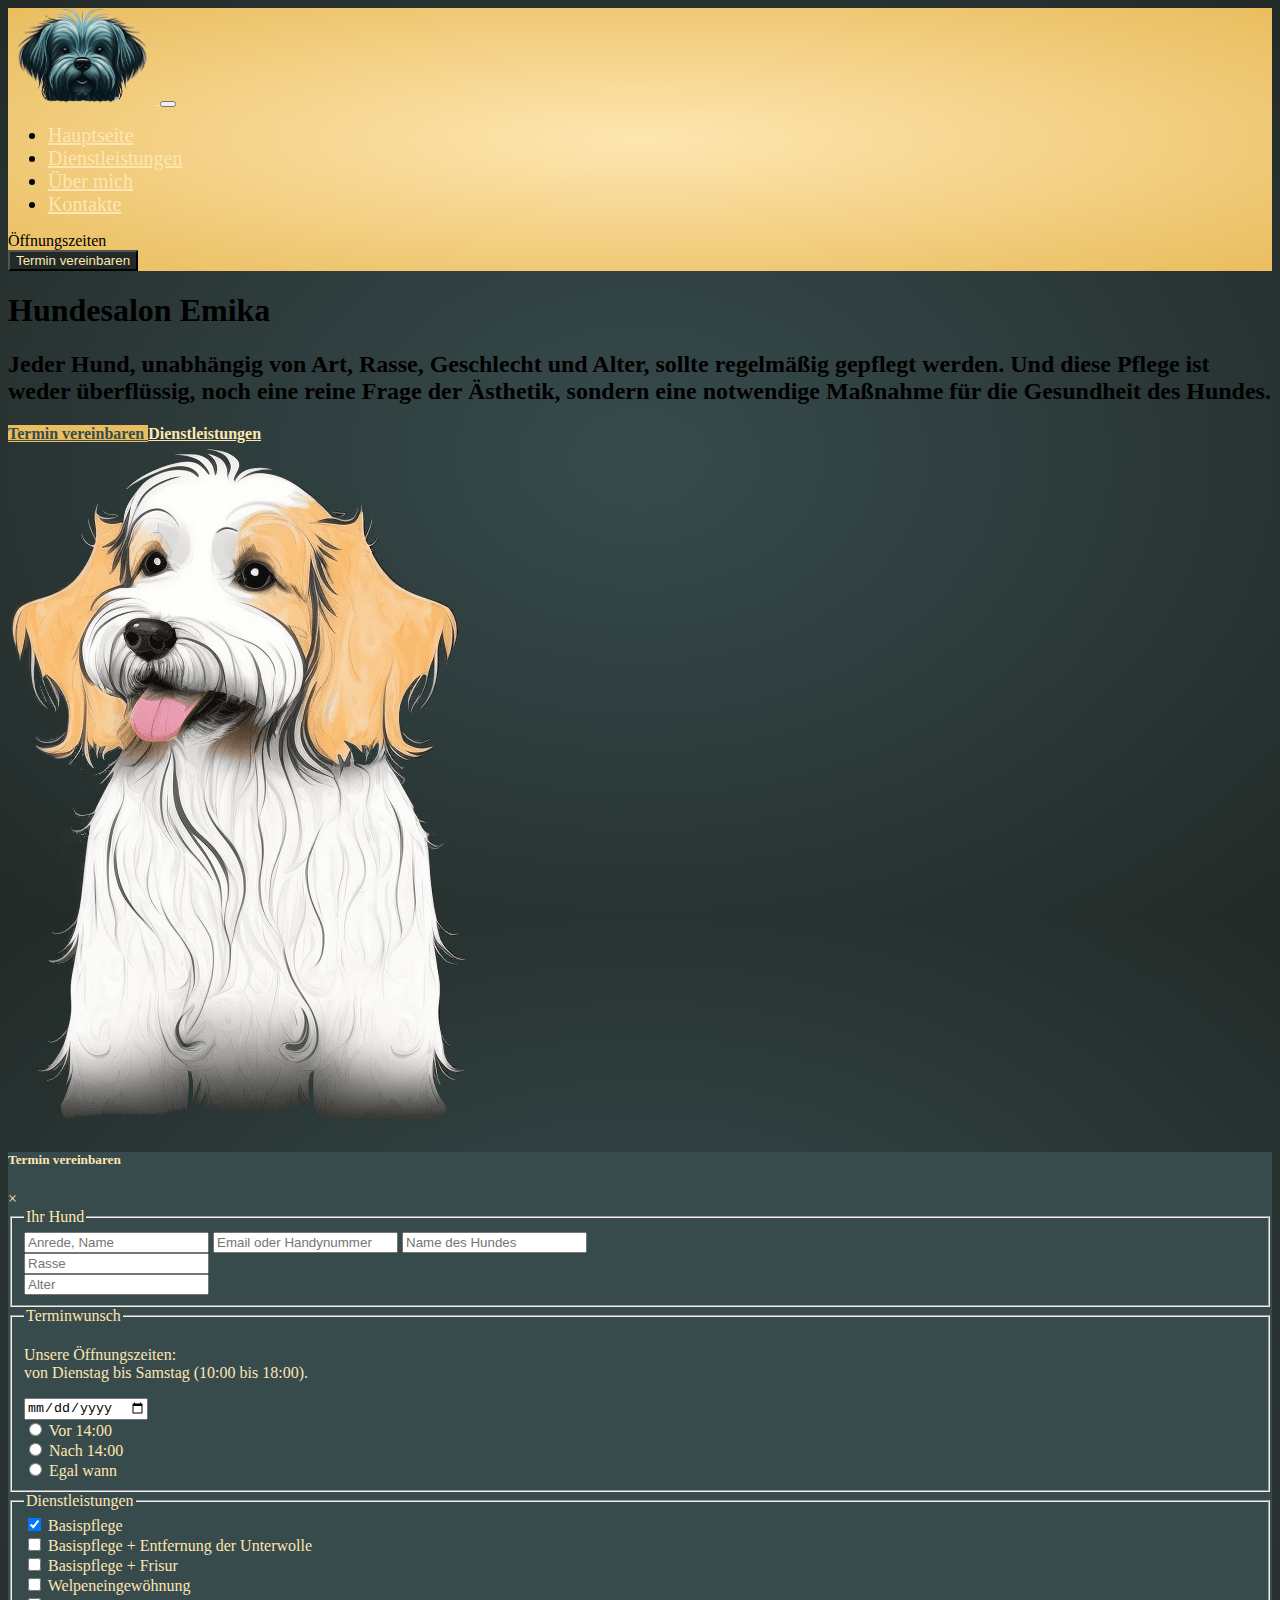
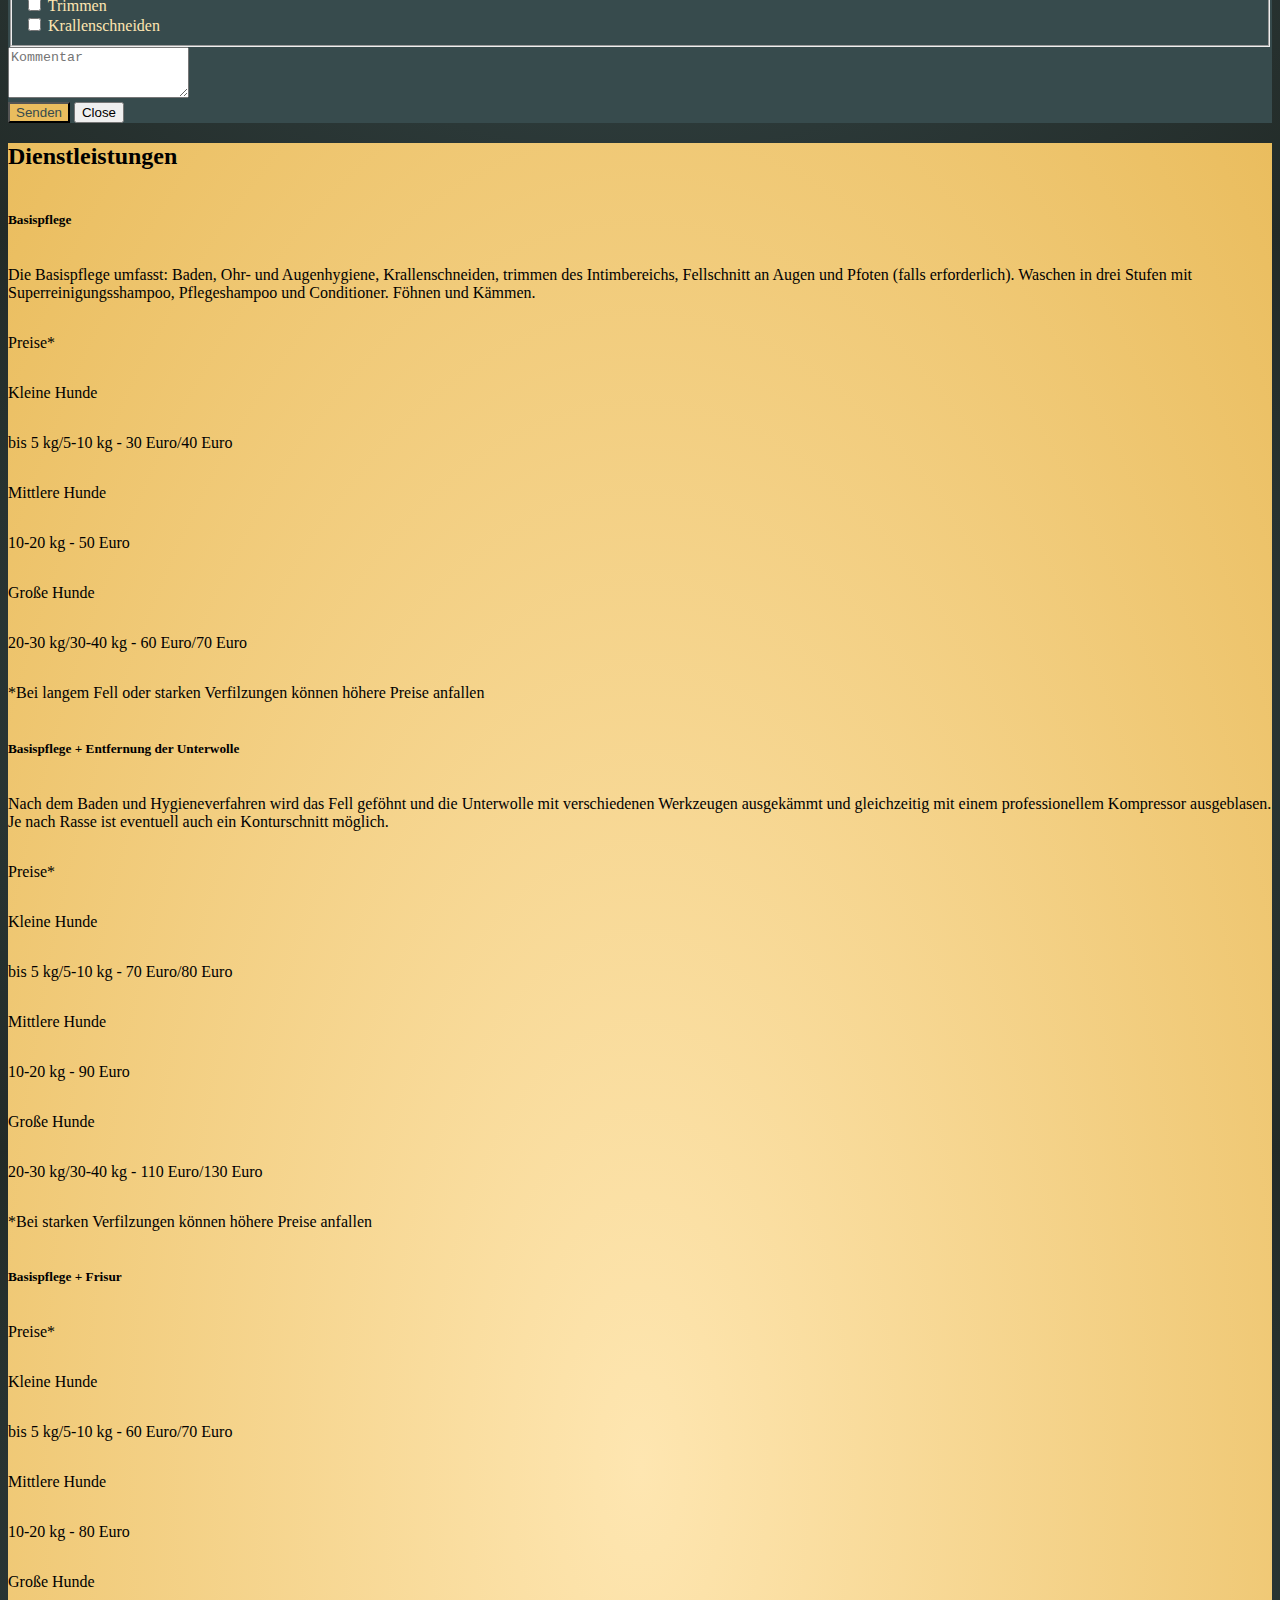
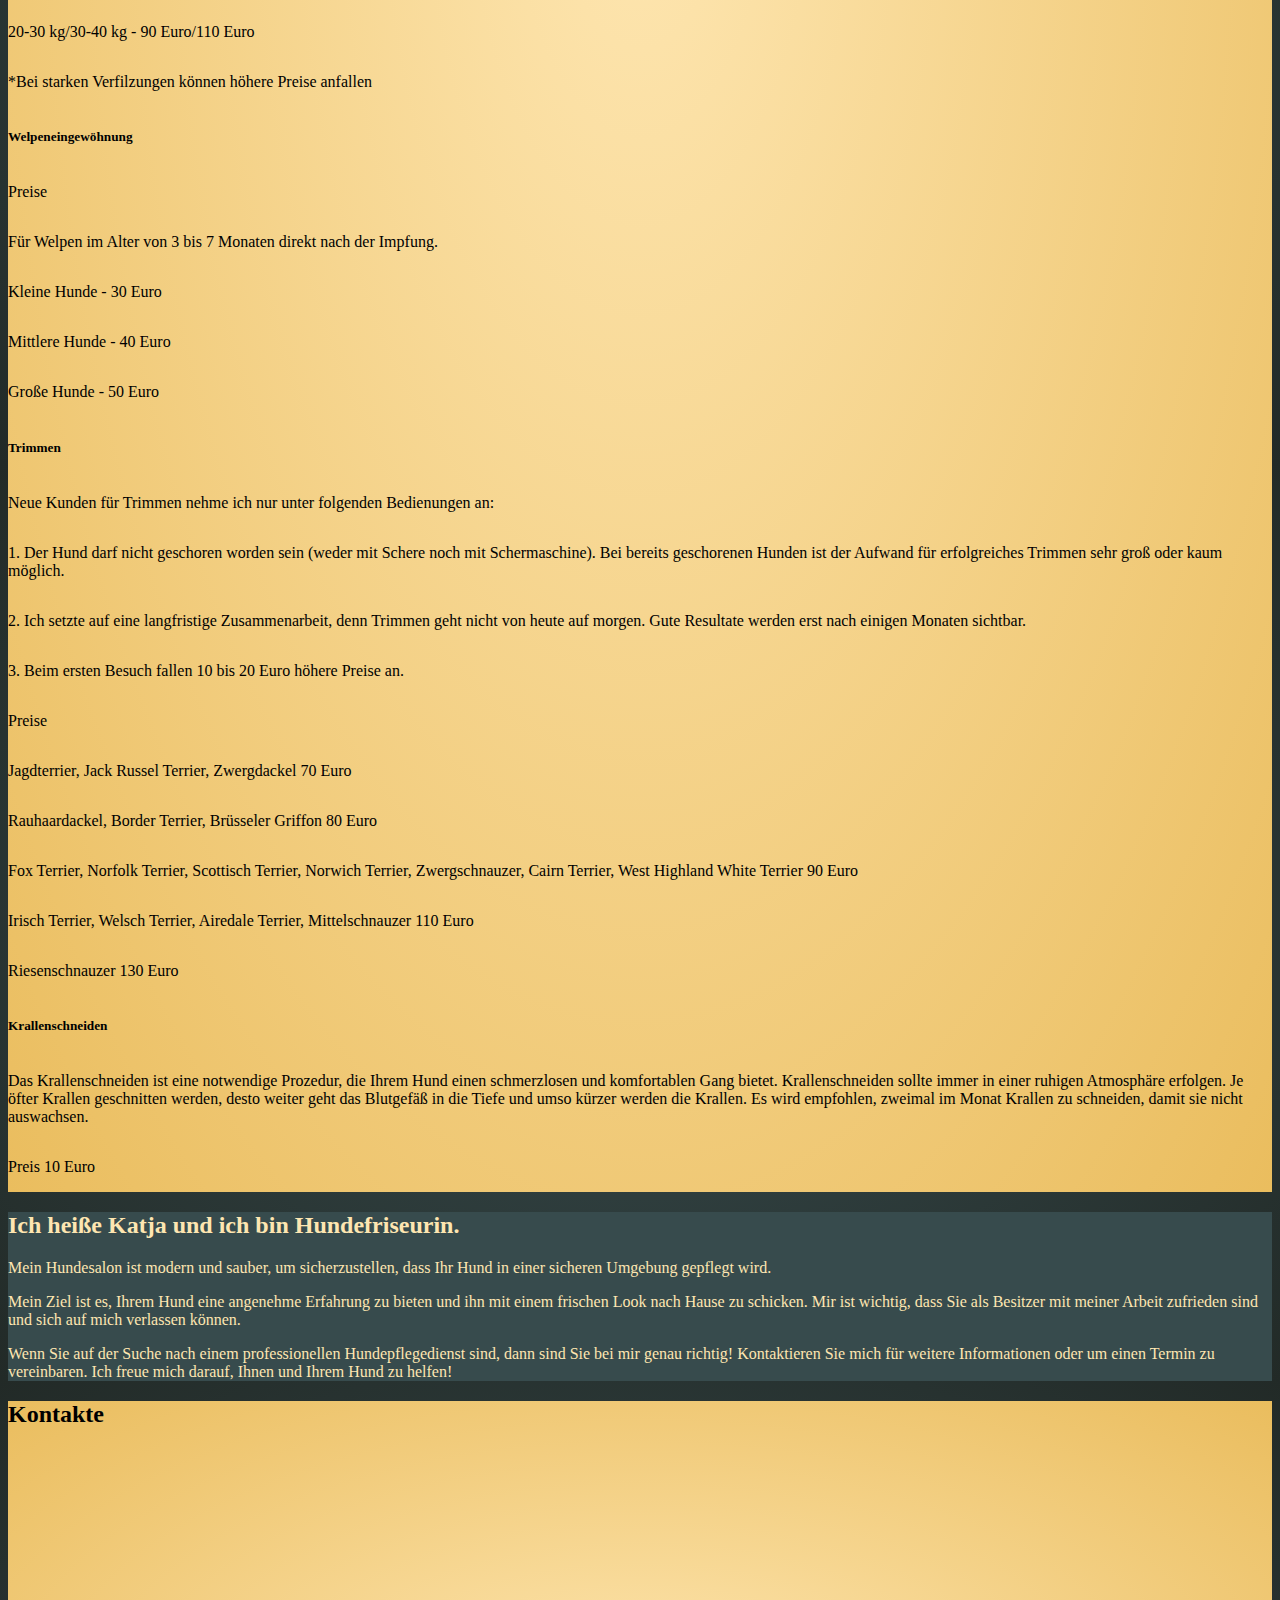
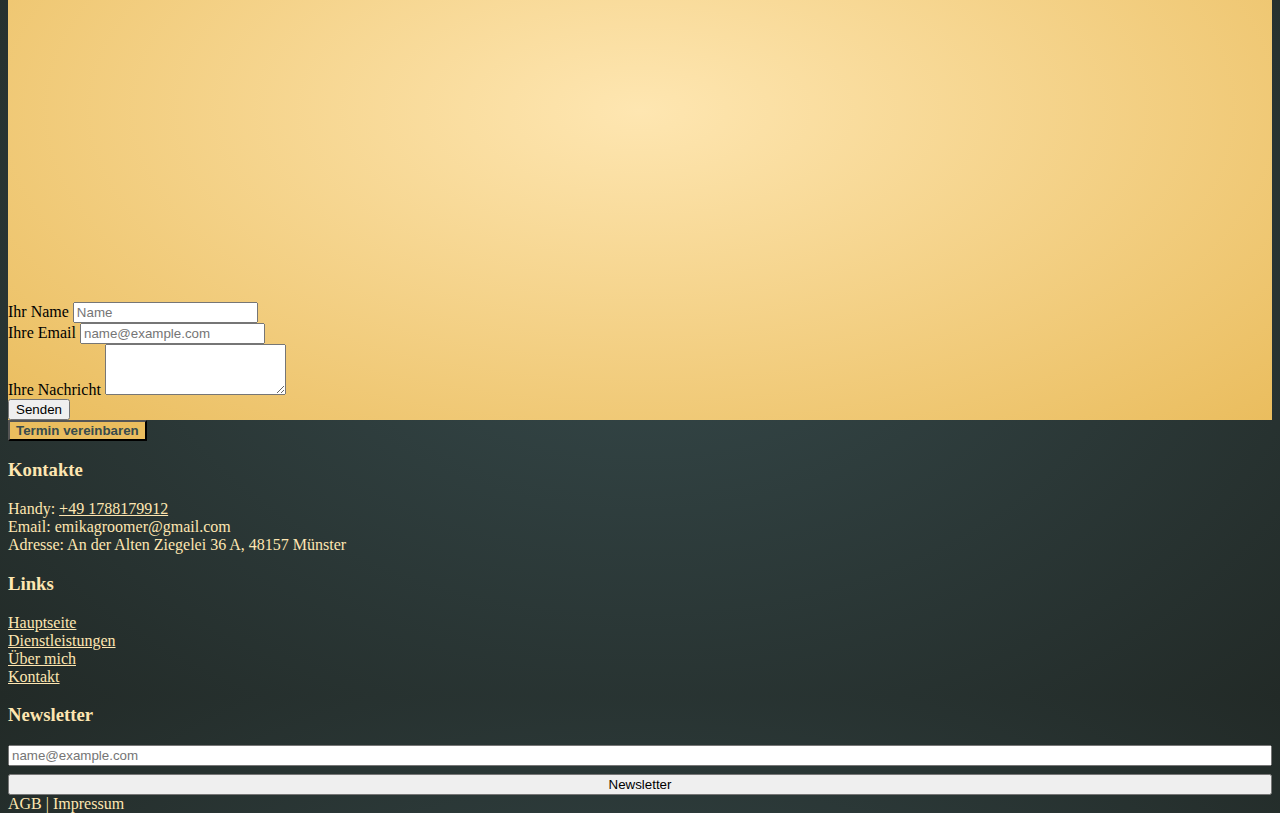
==== index.html @ 5dd4bbda "Update index.html" ====
<!DOCTYPE html>
<html lang="en">

<head>
  <meta charset="utf-8" />
  <meta name="viewport" content="width=device-width, initial-scale=1" />
  <title>Hundesalon in Münster</title>
  <link rel="icon" type="image/x-icon" href="/img/logo 21.png" />
  <link href="https://cdn.jsdelivr.net/npm/bootstrap@5.3.0-alpha1/dist/css/bootstrap.min.css" rel="stylesheet"
    integrity="sha384-GLhlTQ8iRABdZLl6O3oVMWSktQOp6b7In1Zl3/Jr59b6EGGoI1aFkw7cmDA6j6gD" crossorigin="anonymous" />
  <link rel="stylesheet" href="./css/custom.css?v=1.112" />
</head>

<body class="bg-hero">
  <nav class="navbar navbar-expand-lg bg-custom2">
    <div class="container">
      <a class="navbar-brand" href="#">
        <span><img src="./img/logo 21.png" alt="" height="96px" /></span>
      </a>
      <button class="navbar-toggler" type="button" data-bs-toggle="collapse" data-bs-target="#navbarSupportedContent"
        aria-controls="navbarSupportedContent" aria-expanded="false" aria-label="Toggle navigation">
        <span class="navbar-toggler-icon"></span>
      </button>
      <div class="collapse navbar-collapse" id="navbarSupportedContent">
        <ul class="navbar-nav me-auto mb-2 mb-lg-0">
          <li class="nav-item">
            <a class="nav-link" aria-current="page" href="#">Hauptseite</a>
          </li>
          <li class="nav-item">
            <a class="nav-link" href="#services">Dienstleistungen</a>
          </li>
          <li class="nav-item">
            <a class="nav-link" href="#about">Über mich</a>
          </li>
          <li class="nav-item">
            <a class="nav-link" href="#contacts">Kontakte</a>
          </li>
        </ul>

        <div class="nav-item mr-3 d-none">Öffnungszeiten</div>

        <button class="btn btn-lg btn-custom-nav" data-bs-toggle="modal" data-bs-target="#termin">
          Termin vereinbaren
        </button>
      </div>
    </div>
  </nav>
  <section class="container" id="hero">
    <div class="row my-5">
      <div class="col-12 col-lg-8 align-middle d-flex align-items-center">
        <div class="">
          <h1 class="display-4 text-white mb-3">
            <span>Hundesalon Emika</span>

          </h1>
          <h2 class="text-white mb-3">
            Jeder Hund, unabhängig von Art, Rasse, Geschlecht und Alter, sollte regelmäßig gepflegt werden.
            Und diese Pflege ist weder überflüssig, noch eine reine Frage der Ästhetik, sondern eine notwendige Maßnahme
            für die Gesundheit des Hundes.
          </h2>
          <!--CTA buttons-->
          <div class="cta-buttons">
            <!--<button class="btn btn-lg btn-custom1 font-weight-bold mt-3 mt-md-4 px-4" type="button"
              class="btn btn-primary" data-bs-toggle="modal" data-bs-target="#termin">
              <a href="https://wa.me/491788179912?text=Hallo!"></a>
            </button>-->
            <a href="https://wa.me/491788179912?text=Hallo!" class="btn btn-lg btn-custom1 font-weight-bold mt-3 mt-md-4 px-4">
              <strong>Termin vereinbaren</strong>
            </a>
            <a href="#services" class="btn btn-lg btn-secondary font-weight-bold mt-3 mt-md-4 px-4">
              <strong>Dienstleistungen</strong>
            </a>
          </div>
          <!--End CTA buttons-->
        </div>
      </div>
      <div class="col-12 col-lg-4">
        <img class="img-fluid" src="./img/herodog.png" alt="" />
      </div>
    </div>
  </section>

  <!-- Modal -->
  <div class="modal fade" id="termin" tabindex="-1" role="dialog" aria-labelledby="terminTitle" aria-hidden="true">
    <div class="modal-dialog" role="document">
      <div class="modal-content bg-custom1">
        <div class="modal-header">
          <h5 class="modal-title" id="terminTitle">Termin vereinbaren</h5>
          <a type="button" class="close" data-bs-dismiss="modal" aria-label="Close">
            <span aria-hidden="true">&times;</span>
          </a>
        </div>
        <div class="modal-body">
          <form action="https://formsubmit.co/13789676fc8fe456407a7cb73ca52bc7" method="POST" >
          <fieldset>

            <input type="text" class="form-control mb-2" name="Anrede, Name" placeholder="Anrede, Name" required>
            <input type="text" class="form-control mb-2" name="Email/Handy" placeholder="Email oder Handynummer"
              required>
            <legend>Ihr Hund</legend>
            <input type="text" class="form-control mb-2" name="Hundename" placeholder="Name des Hundes" required>
            <div class="row">
              <div class="col-8">
                <input type="text" class="form-control mb-2" name="Hunderasse" placeholder="Rasse" required>
              </div>
              <div class="col-4">
                <input type="text" class="form-control mb-2" name="Alter" placeholder="Alter" required>
              </div>
            </div>
          </fieldset>
          <fieldset>
            <legend>Terminwunsch</legend>
            <p>Unsere Öffnungszeiten: <br>von Dienstag bis Samstag (10:00 bis 18:00).</p>
            <input id="date" type="date" class="form-control datepicker mb-2" name="Gewünschtes Datum"
              placeholder="Tag wählen">

            <div class="form-group mb-2">
              <div class="form-check form-check-inline">
                <input class="form-check-input" type="radio" name="Gewünschte Zeit" id="inlineRadio1" value="Vor 14:00">
                <label class="form-check-label" for="inlineRadio1">Vor 14:00</label>
              </div>
              <div class="form-check form-check-inline">
                <input class="form-check-input" type="radio" name="Gewünschte Zeit" id="inlineRadio2"
                  value="Nach 14:00">
                <label class="form-check-label" for="inlineRadio2">Nach 14:00</label>
              </div>
              <div class="form-check form-check-inline">
                <input class="form-check-input" type="radio" name="Gewünschte Zeit" id="inlineRadio3" value="Egal wann">
                <label class="form-check-label" for="inlineRadio3">Egal wann</label>
              </div>
            </div>

          </fieldset>
          <fieldset>
            <legend>Dienstleistungen</legend>
            <div class="form-control mb-2">
              <div class="form-check">
                <input class="form-check-input" type="checkbox" name="Basispflege" value="Ja" checked> Basispflege
              </div>
              <div class="form-check">
                <input class="form-check-input" type="checkbox" name="Basispflege + Entfernung der Unterwolle"
                  value="Ja"> Basispflege + Entfernung der Unterwolle
              </div>
              <div class="form-check">
                <input class="form-check-input" type="checkbox" name="Basispflege + Frisur"
                  value="Ja"> Basispflege + Frisur
              </div>
              <div class="form-check">
                <input class="form-check-input" type="checkbox" name="Welpeneingewöhnung" value="Ja"> Welpeneingewöhnung
              </div>
              <div class="form-check">
                <input class="form-check-input" type="checkbox" name="Trimmen" value="Ja"> Trimmen
              </div>
              <div class="form-check">
                <input class="form-check-input" type="checkbox" name="Krallenschneiden" value="Ja"> Krallenschneiden
              </div>
              
            </div>
          </fieldset>

          <!--Tech Info-->
          <input type="hidden" name="_subject" value="Neuer Termin">
          <input type="hidden" name="_captcha" value="false">
          <input type="hidden" name="_next" value="https://kramarus.github.io/hundesalon/thanks.html">
          <!--Change this!!!-->
          <textarea class="form-control mb-2" type="textarea" rows="3" placeholder="Kommentar"
            name="Kommentar"></textarea>
          <div>
            <button class="btn btn-custom1" type="submit" value="Newsletter">
              Senden
            </button>
            <button type="button" class="btn btn-secondary" data-bs-dismiss="modal">
              Close
            </button>
          </div>

          </form>
        </div>

      </div>
    </div>
  </div>

  <!--Services-->
  <section class="bg-custom2 py-5" id="services">
    <div class="container">
      <h2 class="mb-5 text-center">Dienstleistungen</h2>
      <div class="row">
        <div class="col-lg-6 col-md-6 col-sm-12 mb-3">
          <div class="card service-card">
            <div class="card-body">
              <h5 class="card-title text-center">Basispflege</h5>

              <p class="card-text">
                Die Basispflege umfasst: Baden, Ohr- und Augenhygiene, Krallenschneiden,
                trimmen des Intimbereichs, Fellschnitt an Augen und
                Pfoten (falls erforderlich).
                Waschen in drei Stufen mit Superreinigungsshampoo, Pflegeshampoo
                und Conditioner. Föhnen und Kämmen.
              </p>
              <p class="text-center">
                Preise*
              <p class="card-text">
                Kleine Hunde
              <p class="card-text">
                bis 5 kg/5-10 kg - 30 Euro/40 Euro
              <p class="card-text">
                Mittlere Hunde
              <p class="card-text">
                10-20 kg - 50 Euro
              <p class="card-text">
                Große Hunde
              <p class="card-text">
                20-30 kg/30-40 kg - 60 Euro/70 Euro
              <p class="card-text">
                *Bei langem Fell oder starken Verfilzungen können höhere Preise anfallen
              </p>
              <div class="d-flex justify-content-center">

              </div>
            </div>
          </div>
        </div>
        <div class="col-lg-6 col-md-6 col-sm-12 mb-3">
          <div class="card service-card">
            <div class="card-body">
              <h5 class="card-title text-center">Basispflege + Entfernung der Unterwolle</h5>
              <p class="card-text">
                Nach dem Baden und Hygieneverfahren wird das Fell geföhnt und die Unterwolle mit
                verschiedenen Werkzeugen ausgekämmt und gleichzeitig mit einem professionellem
                Kompressor ausgeblasen. Je nach Rasse ist eventuell auch ein Konturschnitt möglich.
              </p>
              <p class="text-center">Preise*</p>
              <p class="card-text">
                Kleine Hunde
              <p class="card-text">
                bis 5 kg/5-10 kg - 70 Euro/80 Euro
              <p class="card-text">
                Mittlere Hunde
              <p class="card-text">
                10-20 kg - 90 Euro
              <p class="card-text">
                Große Hunde
              <p class="card-text">
                20-30 kg/30-40 kg - 110 Euro/130 Euro
              <p class="card-text">
                *Bei starken Verfilzungen können höhere Preise anfallen
              </p>

              <div class="d-flex justify-content-center">

              </div>
            </div>
          </div>
        </div>
        <div class="col-lg-6 col-md-6 col-sm-12 mb-3">
          <div class="card service-card">
            <div class="card-body">
            
              <h5 class="card-title text-center">Basispflege + Frisur</h5>
              
              <p class="text-center">Preise*</p>
              <p class="card-text">
                Kleine Hunde
              <p class="card-text">
                bis 5 kg/5-10 kg - 60 Euro/70 Euro
              <p class="card-text">
                Mittlere Hunde
              <p class="card-text">
                10-20 kg - 80 Euro
              <p class="card-text">
                Große Hunde
              <p class="card-text">
                20-30 kg/30-40 kg - 90 Euro/110 Euro
              <p class="card-text">
                *Bei starken Verfilzungen können höhere Preise anfallen
              </p>
              <div class="d-flex justify-content-center">

              </div>
            </div>
          </div>
        </div>
        <div class="col-lg-6 col-md-6 col-sm-12 mb-3">
          <div class="card service-card">
            <div class="card-body">
              <h5 class="card-title text-center">Welpeneingewöhnung</h5>
              <p class="text-center">Preise</p>
              <p class="card-text">
                Für Welpen im Alter von 3 bis 7 Monaten direkt nach der Impfung.</p>
              
              <p class="card-text">
                Kleine Hunde - 30 Euro
              <p class="card-text">
                Mittlere Hunde - 40 Euro
              <p class="card-text">
                Große Hunde - 50 Euro
              </p>
              <div class="d-flex justify-content-center">

              </div>
            </div>
          </div>
        

        </div>
        

       


      <div class="col-lg-12 col-md-6 col-sm-12 mb-3">
        <div class="card service-card">
        <div class="card-body">
            <h5 class="card-title text-center">Trimmen</h5>

            <p class="card-text">
              Neue Kunden für Trimmen nehme ich nur unter folgenden Bedienungen an:
              <p class="card-text">
1. Der Hund darf nicht geschoren worden sein (weder mit Schere noch mit Schermaschine).
    Bei bereits geschorenen Hunden ist der Aufwand für erfolgreiches Trimmen sehr groß oder
    kaum möglich.
    <p class="card-text">
2. Ich setzte auf eine langfristige Zusammenarbeit, denn Trimmen geht nicht von heute auf morgen.
    Gute Resultate werden erst nach einigen Monaten sichtbar.
    <p class="card-text">
3. Beim ersten Besuch fallen 10 bis 20 Euro höhere Preise an.
            </p>
            <p class="text-center">Preise</p>
            <p class="card-text">
              Jagdterrier, Jack Russel Terrier, Zwergdackel 70 Euro
            <p class="card-text">
              Rauhaardackel, Border Terrier, Brüsseler Griffon 80 Euro
            <p class="card-text">
              Fox Terrier, Norfolk Terrier, Scottisch Terrier, Norwich Terrier,
              Zwergschnauzer, Cairn Terrier, West Highland White Terrier 90 Euro
              <p class="card-text">
                Irisch Terrier, Welsch Terrier, Airedale Terrier, Mittelschnauzer 110 Euro
              <p class="card-text">
                Riesenschnauzer 130 Euro

            <div class="d-flex justify-content-center">


            </div>

          </div>
        </div>
      </div>
      <div class="col-lg-12 col-md-12 col-sm-12 mb-3">

        <div class="card service-card">

          <div class="card-body">
            <h5 class="card-title text-center">Krallenschneiden</h5>
            <p class="card-text">
            Das Krallenschneiden ist eine notwendige Prozedur,
              die Ihrem Hund einen schmerzlosen und komfortablen Gang bietet.
              Krallenschneiden sollte immer in einer ruhigen Atmosphäre erfolgen.
              Je öfter Krallen geschnitten werden, desto weiter geht
              das Blutgefäß in die Tiefe und umso kürzer werden die Krallen.
              Es wird empfohlen, zweimal im Monat Krallen zu schneiden,
              damit sie nicht auswachsen.</p>

<p class="card-center">Preis 10 Euro</p>
            
<div class="d-flex justify-content-center">

</div>

          </div>
  </section>
  <!--
      Zähneputzen: 
      : 
      Fellpflege: Eine professionelle Fellpflege kann das Fell des Hundes gesünder und glänzender machen. Hierbei werden spezielle Pflegeprodukte auf das Fell aufgetragen und sanft eingearbeitet.
    -->
  <section class="bg-custom1 py-5" id="about">
    <div class="container">
      <h2 class="mb-5 text-center display-4">
        Ich heiße Katja und ich bin Hundefriseurin.
      </h2>
      <div class="row">
        <div class="col-lg-12 col-12 d-flex align-items-center">
          <div class="fs-5">
            <p>
              Mein Hundesalon ist modern und sauber, um sicherzustellen,
              dass Ihr Hund in einer sicheren Umgebung gepflegt wird.
            <p>

            </p>
            Mein Ziel ist es, Ihrem Hund eine angenehme Erfahrung zu bieten
            und ihn mit einem frischen Look nach Hause zu schicken. Mir ist wichtig, dass Sie als Besitzer mit meiner
            Arbeit
            zufrieden sind und sich auf mich verlassen können.
            </p>

            <p>
              Wenn Sie auf der Suche nach einem professionellen
              Hundepflegedienst sind, dann sind Sie bei mir genau richtig!
              Kontaktieren Sie mich für weitere Informationen oder
              um einen Termin zu vereinbaren. Ich freue mich darauf, Ihnen und
              Ihrem Hund zu helfen!
            </p>
          </div>
        </div>
        <div class="col-lg-4 col-12">

        </div>
      </div>
    </div>
  </section>
  <section class="bg-custom2 py-5" id="contacts">
    <div class="container">
      <h2 class="mb-3 text-center">Kontakte</h2>
      <div class="row">
        <div class="col-md-6 col-12">
          <iframe
            src="https://www.google.com/maps/embed?pb=!1m18!1m12!1m3!1d2456.54809523097!2d7.663241224904398!3d51.996889837937445!2m3!1f0!2f0!3f0!3m2!1i1024!2i768!4f13.1!3m3!1m2!1s0x47b9bb2bbb97a6c1%3A0x3395a192647e615c!2sHundesalon%20Emika!5e0!3m2!1sde!2sde!4v1679478665815!5m2!1sde!2sde"
            width="100%" height="450" style="border: 0" allowfullscreen="" loading="lazy"
            referrerpolicy="no-referrer-when-downgrade"></iframe>
        </div>
        <div class="col-md-6 col-12">
          <form action="https://formsubmit.co/13789676fc8fe456407a7cb73ca52bc7" method="POST" />
          <div class="form-group my-3">
            <label for="formGroupExampleInput">Ihr Name</label>
            <input type="text" class="form-control" id="formGroupExampleInput" name="Name" placeholder="Name" />
          </div>
          <div class="form-group my-3">
            <label for="exampleFormControlInput1">Ihre Email</label>
            <input type="email" class="form-control" id="exampleFormControlInput1" name="Email"
              placeholder="name@example.com" />
          </div>
          <div class="form-group my-3">
            <label for="exampleFormControlTextarea1">Ihre Nachricht</label>
            <textarea class="form-control" id="exampleFormControlTextarea1" name="Nachricht" rows="3"></textarea>
          </div>
          <input type="hidden" name="_subject" value="Neue Nachricht">
          <input type="hidden" name="_captcha" value="false">
          <input type="hidden" name="_next" value="https://kramarus.github.io/hundesalon/thanks.html">
          <div class="d-flex justify-content-center">
            <button type="submit" class="btn btn-secondary mb-2">
              Senden
            </button>
          </div>
          </form>
        </div>
      </div>
    </div>
  </section>
  <section>
    <div class="container text-center">
      <button class="btn btn-lg btn-custom1 font-weight-bold mt-3 mt-md-4 px-4" type="button" class="btn btn-primary"
        data-bs-toggle="modal" data-bs-target="#termin">
        <strong>Termin vereinbaren</strong>
      </button>
    </div>

  </section>
  <footer class="py-5">
    <div class="container">
      <div class="row my-5">

        <div class="col-lg-10 col-12">
          <div class="row">
            <div class="col-lg-6 col-12 col-md-6 contacts">
              <h3>Kontakte</h3>
              <ul>
                <li>
                  Handy: <a href="tel:+491786572178">+49 1788179912</a>
                </li>
                <li>Email: emikagroomer@gmail.com</li>
                <li>
                  Adresse: An der Alten Ziegelei 36 A, 48157 Münster
                </li>
              </ul>
            </div>
            <div class="col-lg-3 col-12 col-md-6 links">
              <h3>Links</h3>
              <ul>
                <li><a href="#hero">Hauptseite</a></li>
                <li><a href="#services">Dienstleistungen</a></li>
                <li><a href="#about">Über mich</a></li>
                <li><a href="#contacts">Kontakt</a></li>
              </ul>
            </div>
            <div class="col-lg-3 col-12 col-md-6">
              <h3>Newsletter</h3>
              <form action="https://formsubmit.co/13789676fc8fe456407a7cb73ca52bc7" method="POST" />
              <div class="newsletter">
                <input type="email" class="form-control" name="Email" id="exampleFormControlInput1"
                  placeholder="name@example.com" />
                <input type="hidden" name="_subject" value="Newsletter">
                <input type="hidden" name="_captcha" value="false">
                <input type="hidden" name="_next" value="https://kramarus.github.io/hundesalon/thanks.html">
                <button class="btn btn-secondary" type="submit" value="Newsletter">
                  Newsletter
                </button>
              </div>
              </form>
            </div>
          </div>
        </div>
      </div>

      <div class="row">
        <div class="col-lg-12 col-12 text-center">AGB | Impressum</div>
      </div>
    </div>
  </footer>

  <script src="https://cdn.jsdelivr.net/npm/bootstrap@5.3.0-alpha1/dist/js/bootstrap.bundle.min.js"
    integrity="sha384-w76AqPfDkMBDXo30jS1Sgez6pr3x5MlQ1ZAGC+nuZB+EYdgRZgiwxhTBTkF7CXvN"
    crossorigin="anonymous"></script>
  <script type="text/javascript">
    const picker = document.getElementById('date');
    picker.addEventListener('input', function (e) {
      var day = new Date(this.value).getUTCDay();
      if ([0, 1].includes(day)) {
        e.preventDefault();
        this.value = '';
        alert('Unsere Öffnungszeiten: von Dienstag bis Samstag');
      }
    });
  </script>
</body>

</html>
---- css/custom.css ----
.bg-custom2-old {
  background-color: #fee6b1;
}
.bg-custom2 {
  background-color: #fee6b1;
  background: radial-gradient(#fee6b1, #eabd5e);
}

.rounded {
  border-radius: 100%;
}

.btn-custom1 {
  background-color: #eabd5e;
  color: #374b4d;
}

.btn-custom1:hover {
  background-color: #fee6b1;
}

.bg-custom1 {
  background-color: #374b4d;
  color: #fee6b1;
}

.btn-custom-nav {
  background-color: #222a27;
  color: #fee6b1;
}

.btn-custom-nav:hover {
  background-color: #374b4d;
  color: #fee6b1;
  transform: scale(1.1);
  transition: 0.3s;
}

.bg-hero {
  background: radial-gradient(#374b4d, #222a27);
  height: 100vh;
}

.navbar-nav li {
  font-size: 20px;
}

.navbar-nav li:hover {
  transform: scale(1.1);
  transition: 0.3s;
}

footer {
  color: #fee6b1;
}

footer ul {
  padding-left: 0;
}

footer ul li {
  list-style-type: none;
}

.btn:hover {
  transform: scale(1.1);
  transition: 0.3s;
}

a {
  color: #fee6b1;
}

@media screen and (min-width: 992px) {
  .newsletter {
    display: flex;
    flex-direction: column;
  }

  .newsletter .form-control {
    margin-bottom: 8px;
  }
}

@media screen and (max-width: 991px) {
  .newsletter {
    display: flex;
    flex-direction: row;
  }

  .newsletter .form-control {
    flex: 2;
    margin-right: 16px;
  }

  .newsletter .btn {
    flex: 1;
  }

  footer .links {
    text-align: right;
  }
}

@media screen and (max-width: 480px) {
  .cta-buttons {
    display: flex;
    flex-direction: column;
  }

  .newsletter {
    flex-direction: column;
  }

  .newsletter .form-control {
    margin-bottom: 8px;
  }

  footer .links {
    text-align: center;
  }
  footer .contacts {
    text-align: center;
    margin-top: 32px;
  }
}

#services .col {
  margin: 0;
}

section#thanks {
  height: 100vh;
}

section#thanks .container {
  display: flex;
  flex-direction: column;
  justify-content: center;
  text-align: center;
  height: 100%;
}

.service-card {
  height: 100%;
}

.service-card .card-body {
  display: flex;
  flex-direction: column;
  justify-content: space-between;
}
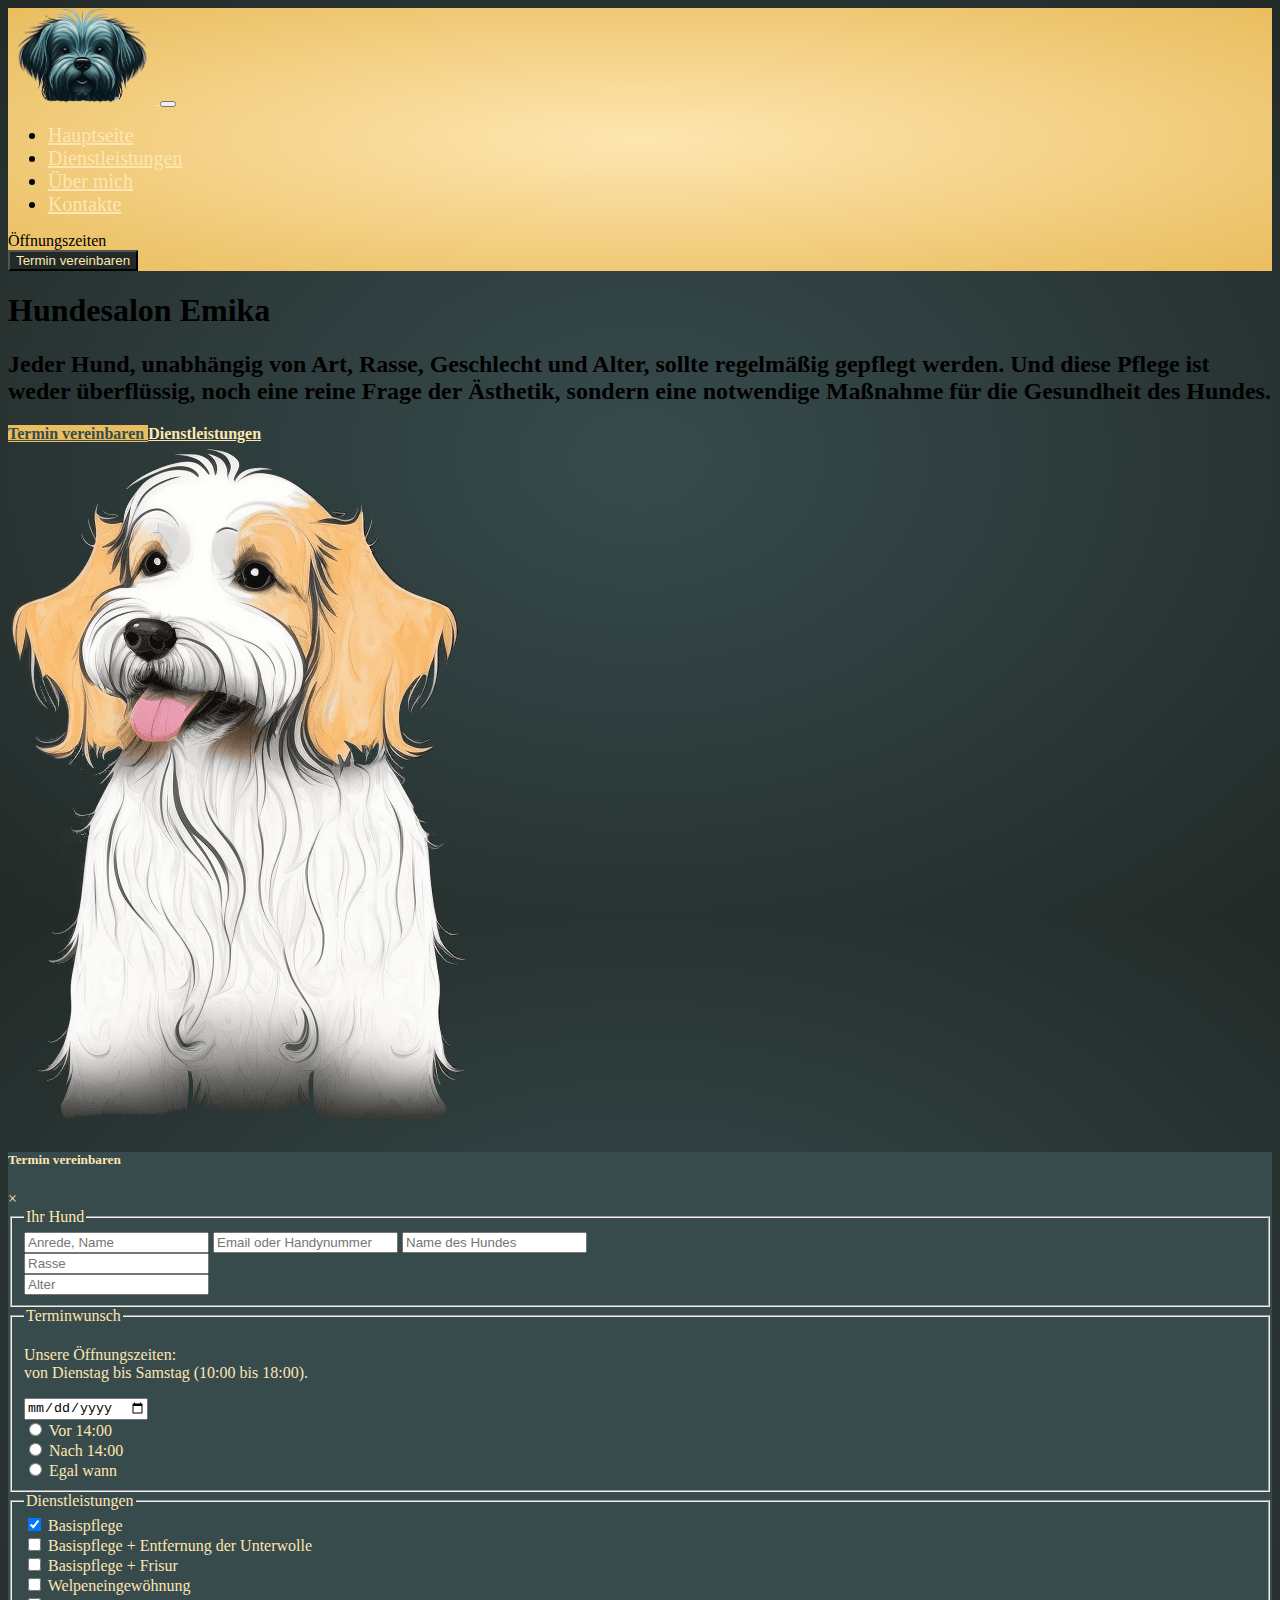
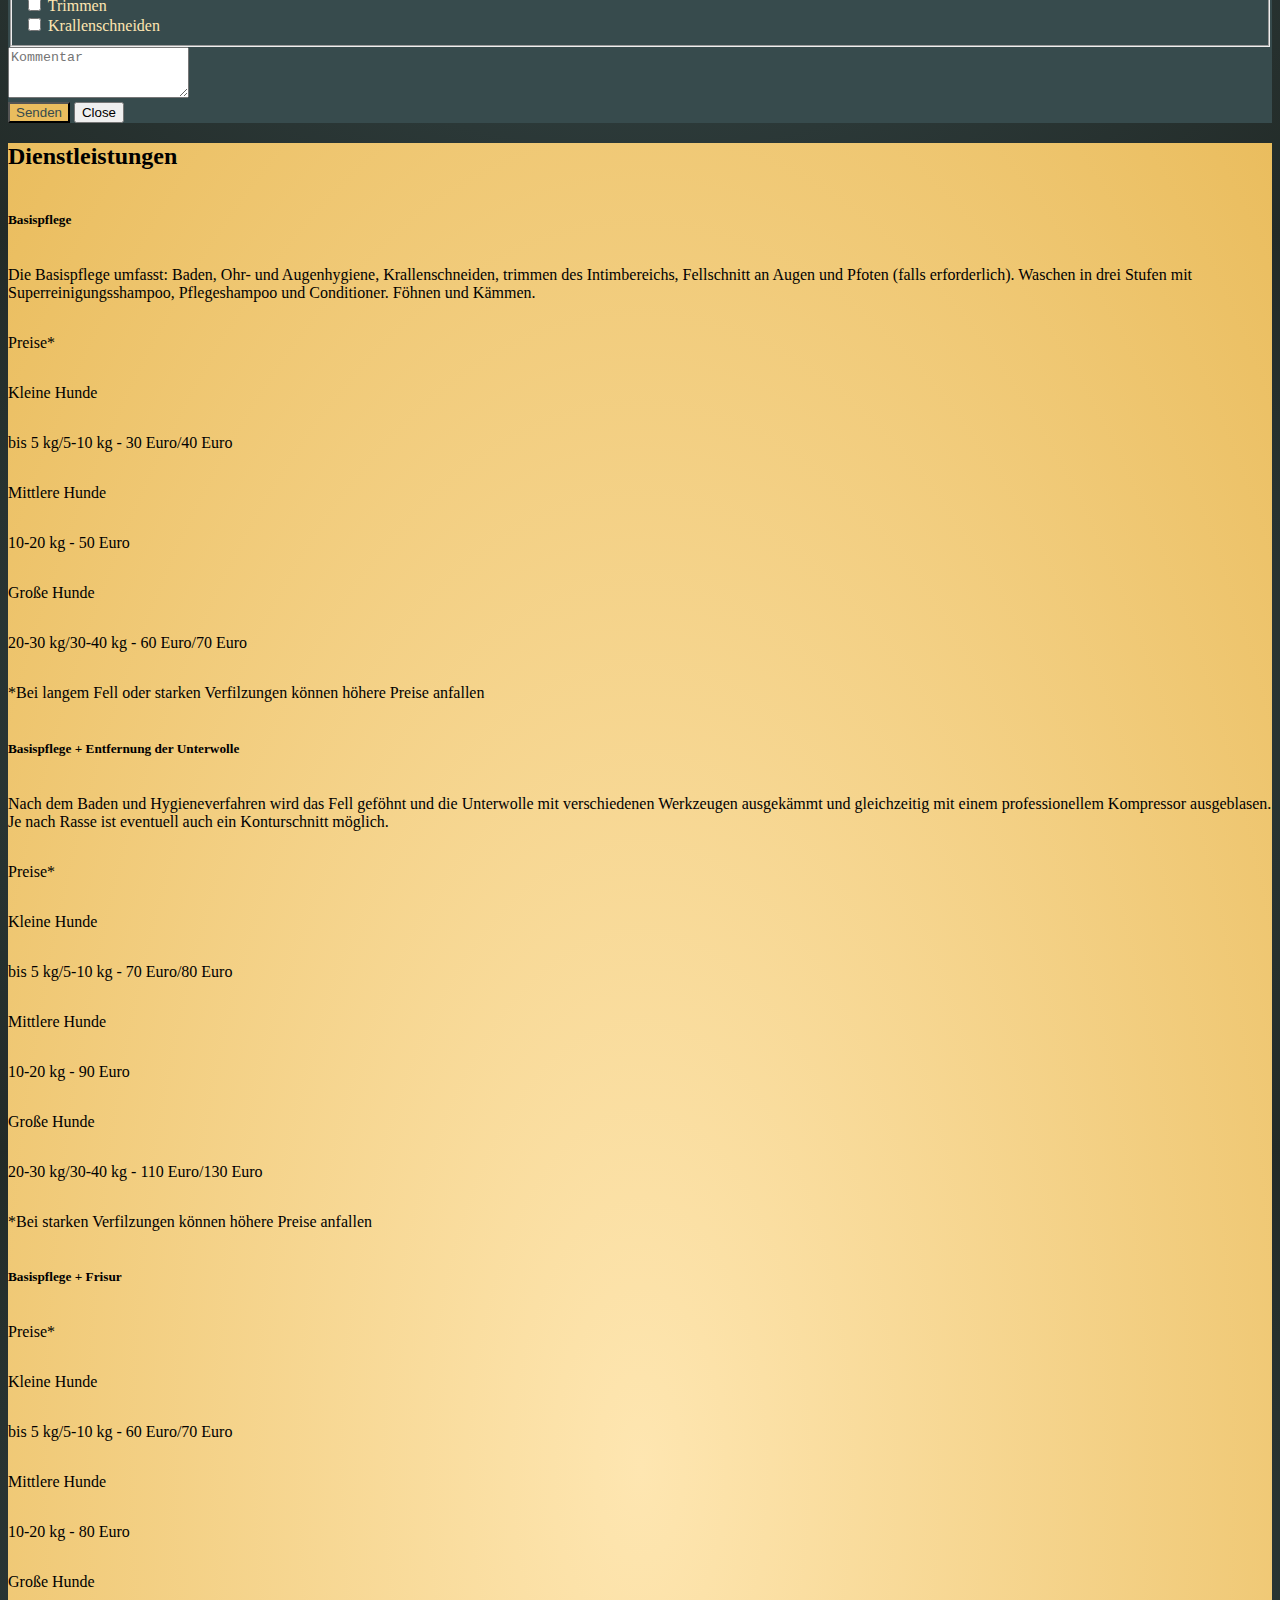
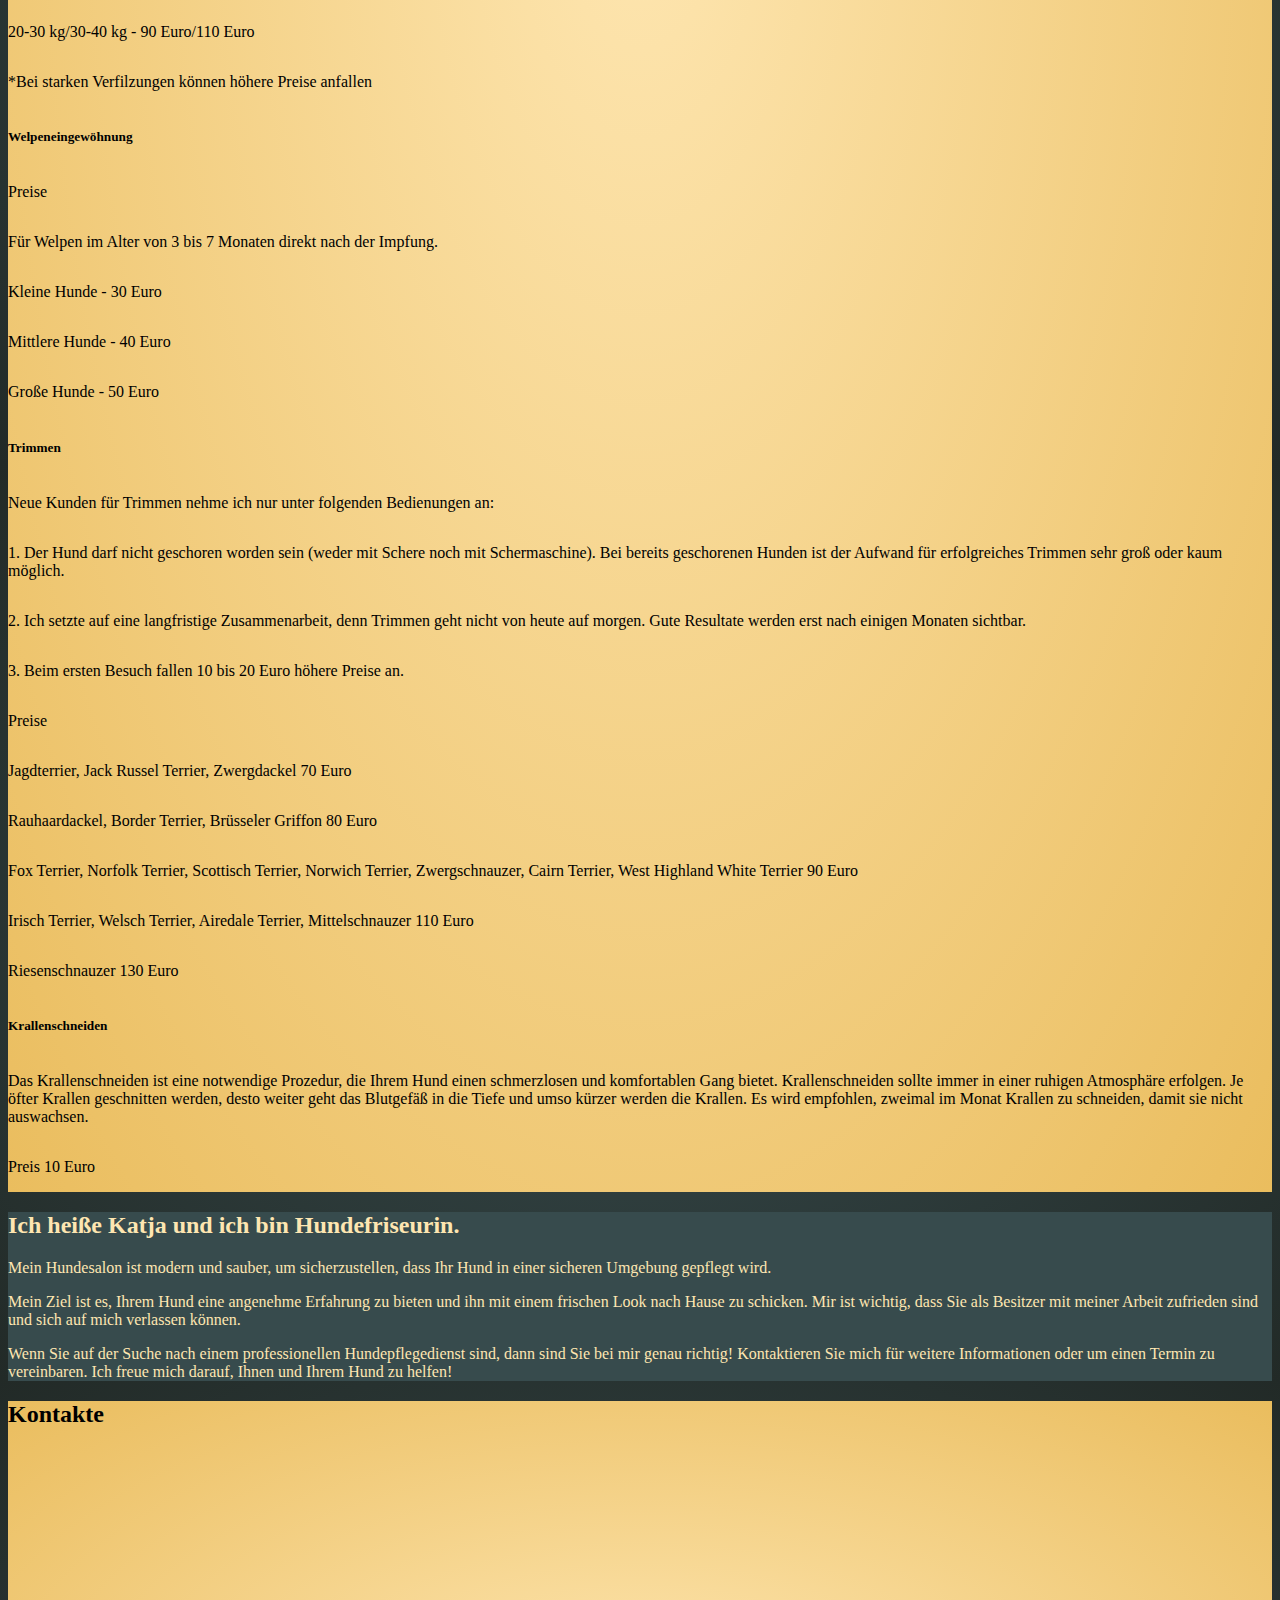
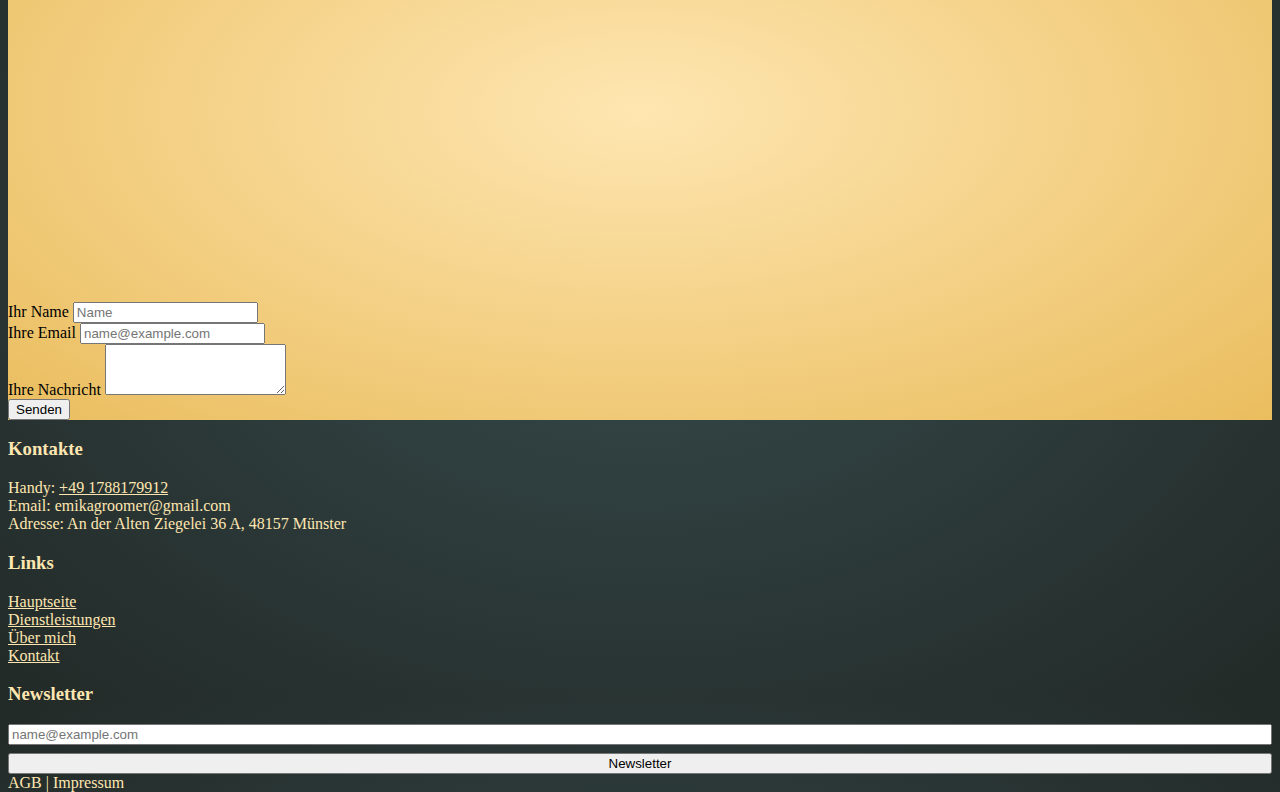
==== commit 534263df: "Update index.html" ====
--- a/index.html
+++ b/index.html
@@ -309,7 +309,7 @@
        
 
 
-      <div class="col-lg-12 col-md-6 col-sm-12 mb-3">
+      <div class="col-lg-12 col-md-12 col-sm-12 mb-3">
         <div class="card service-card">
         <div class="card-body">
             <h5 class="card-title text-center">Trimmen</h5>
@@ -448,15 +448,6 @@
       </div>
     </div>
   </section>
-  <section>
-    <div class="container text-center">
-      <button class="btn btn-lg btn-custom1 font-weight-bold mt-3 mt-md-4 px-4" type="button" class="btn btn-primary"
-        data-bs-toggle="modal" data-bs-target="#termin">
-        <strong>Termin vereinbaren</strong>
-      </button>
-    </div>
-
-  </section>
   <footer class="py-5">
     <div class="container">
       <div class="row my-5">
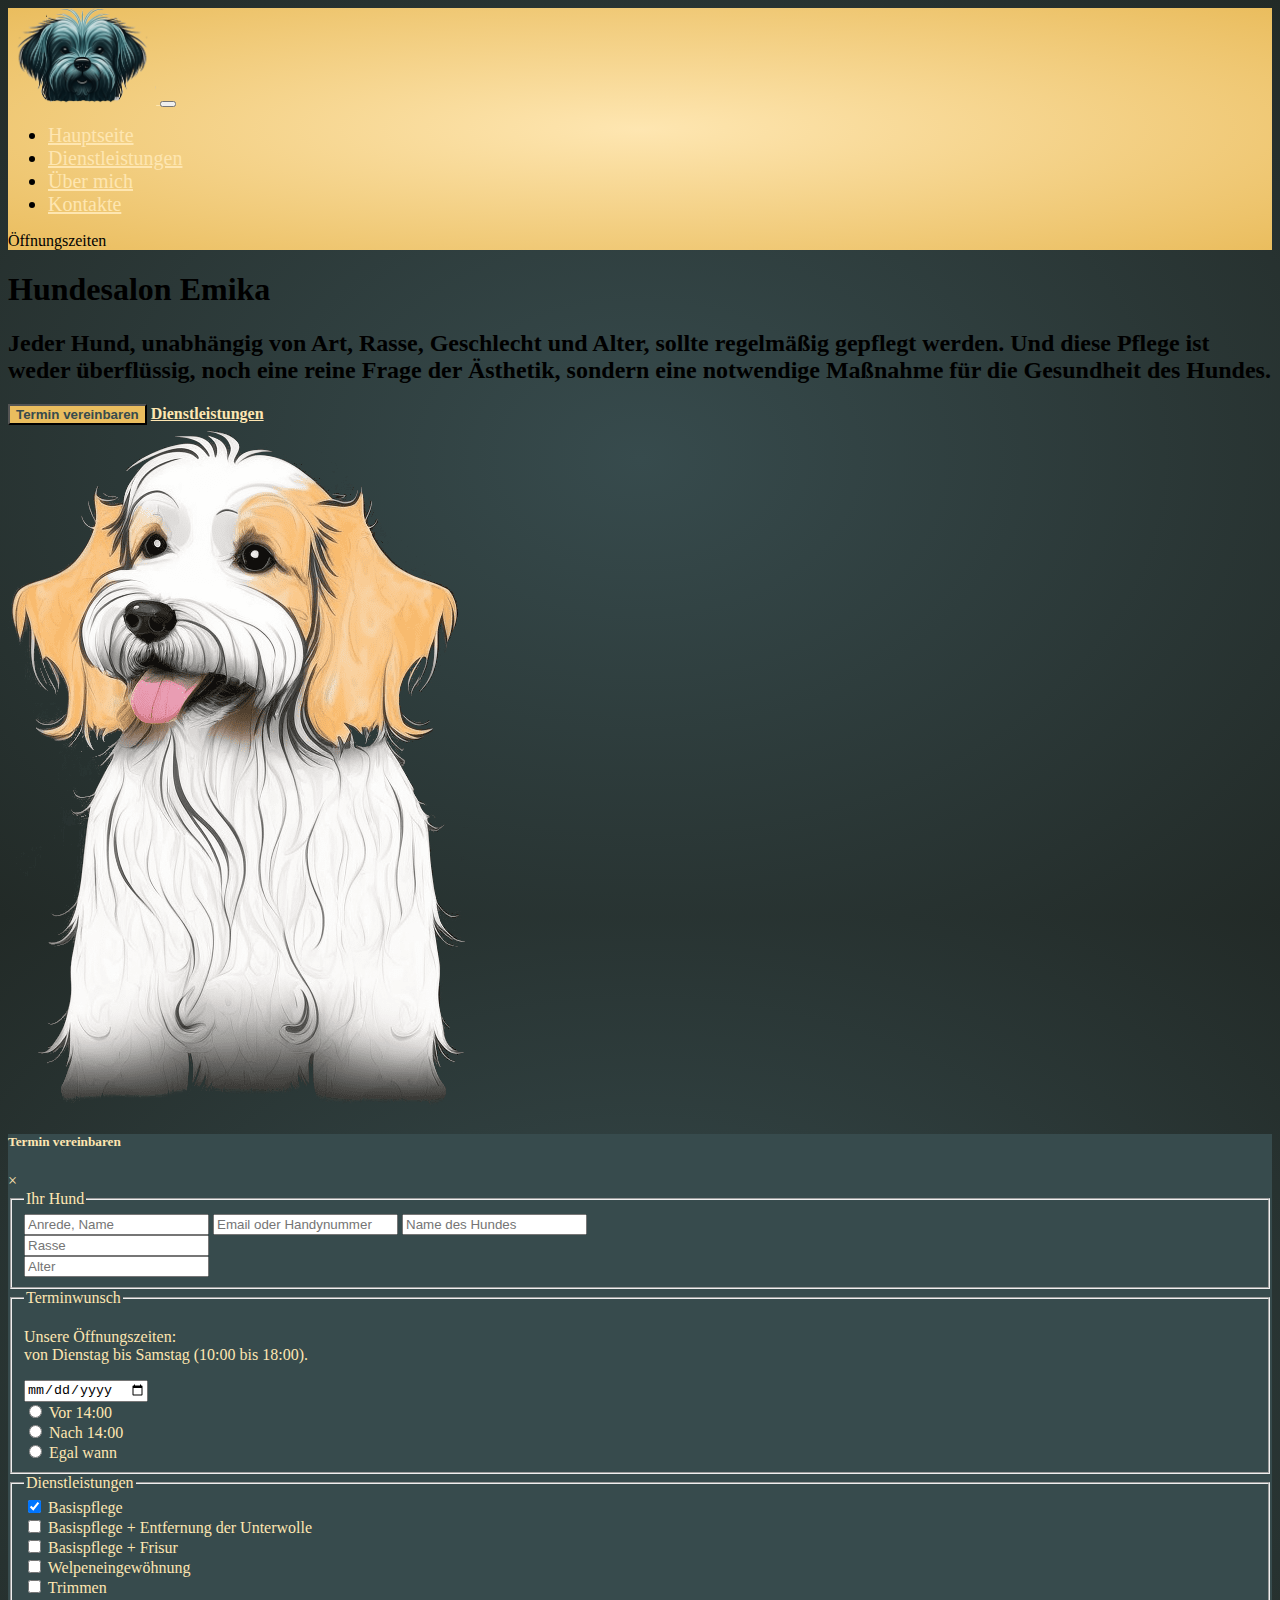
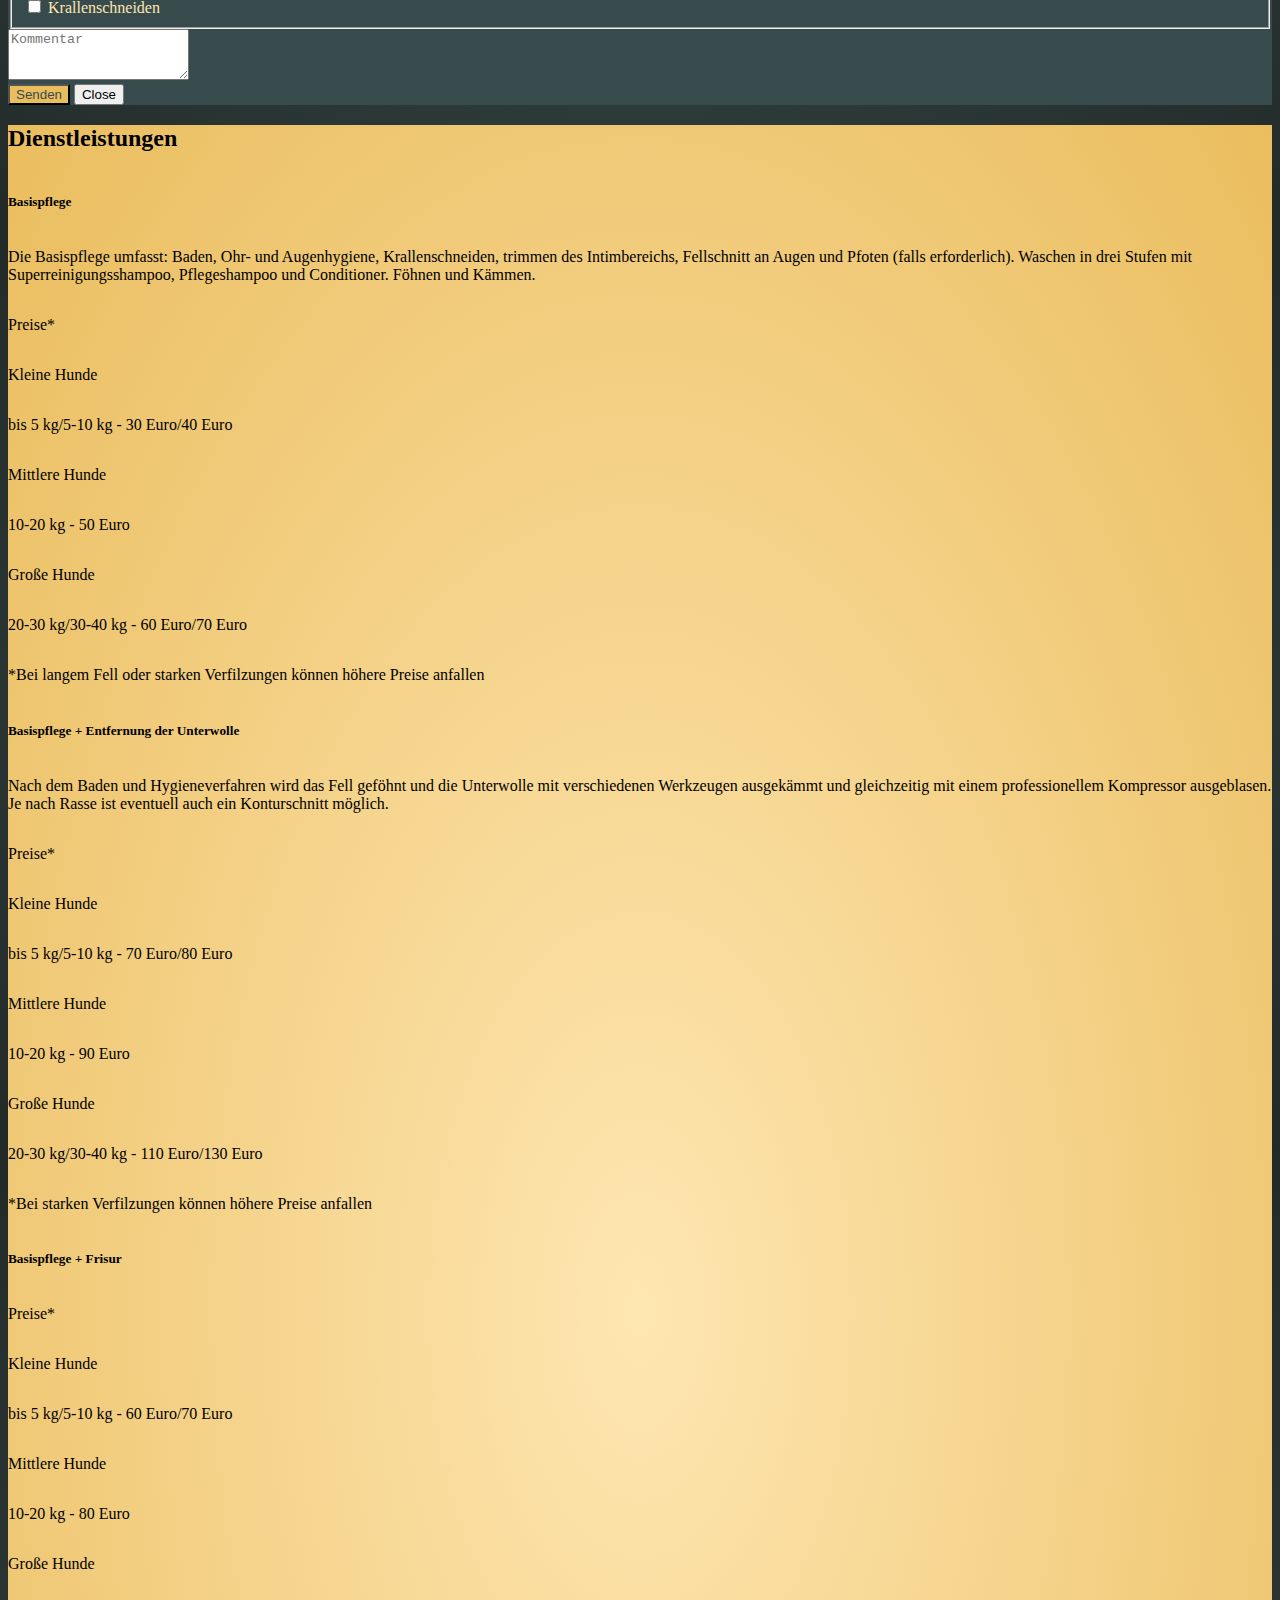
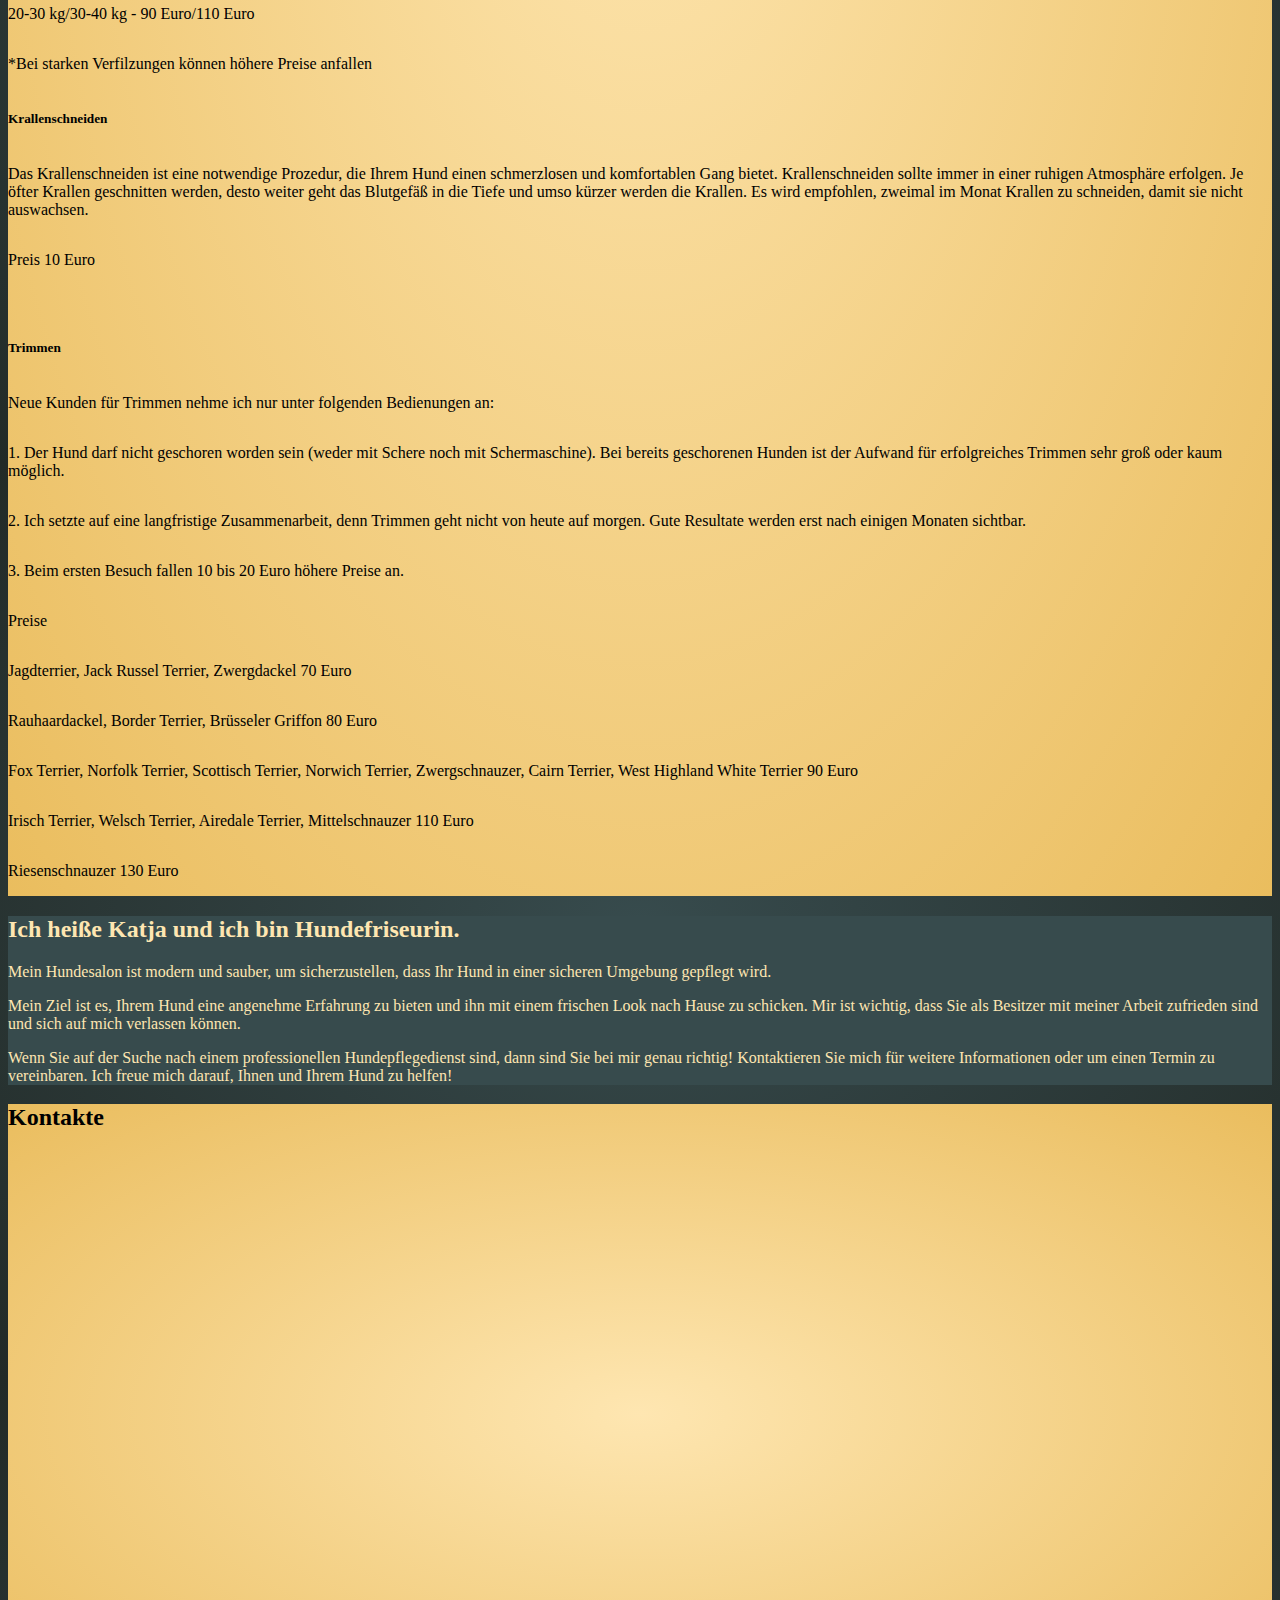
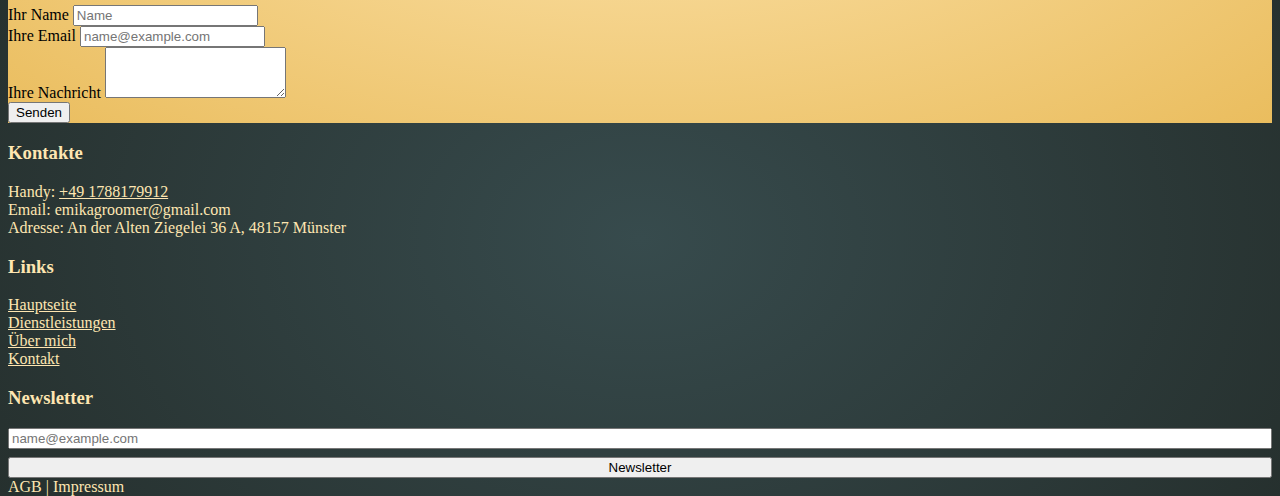
==== commit 813b7022: "Dienstleistungen geändert" ====
--- a/index.html
+++ b/index.html
@@ -39,8 +39,8 @@
 
         <div class="nav-item mr-3 d-none">Öffnungszeiten</div>
 
-        <button class="btn btn-lg btn-custom-nav" data-bs-toggle="modal" data-bs-target="#termin">
-          Termin vereinbaren
+        
+          
         </button>
       </div>
     </div>
@@ -60,13 +60,10 @@
           </h2>
           <!--CTA buttons-->
           <div class="cta-buttons">
-            <!--<button class="btn btn-lg btn-custom1 font-weight-bold mt-3 mt-md-4 px-4" type="button"
+            <button class="btn btn-lg btn-custom1 font-weight-bold mt-3 mt-md-4 px-4" type="button"
               class="btn btn-primary" data-bs-toggle="modal" data-bs-target="#termin">
-              <a href="https://wa.me/491788179912?text=Hallo!"></a>
-            </button>-->
-            <a href="https://wa.me/491788179912?text=Hallo!" class="btn btn-lg btn-custom1 font-weight-bold mt-3 mt-md-4 px-4">
               <strong>Termin vereinbaren</strong>
-            </a>
+            </button>
             <a href="#services" class="btn btn-lg btn-secondary font-weight-bold mt-3 mt-md-4 px-4">
               <strong>Dienstleistungen</strong>
             </a>
@@ -284,17 +281,18 @@
         <div class="col-lg-6 col-md-6 col-sm-12 mb-3">
           <div class="card service-card">
             <div class="card-body">
-              <h5 class="card-title text-center">Welpeneingewöhnung</h5>
-              <p class="text-center">Preise</p>
-              <p class="card-text">
-                Für Welpen im Alter von 3 bis 7 Monaten direkt nach der Impfung.</p>
+              <h5 class="card-title text-center">Krallenschneiden</h5>
               
               <p class="card-text">
-                Kleine Hunde - 30 Euro
-              <p class="card-text">
-                Mittlere Hunde - 40 Euro
-              <p class="card-text">
-                Große Hunde - 50 Euro
+                Das Krallenschneiden ist eine notwendige Prozedur,
+              die Ihrem Hund einen schmerzlosen und komfortablen Gang bietet.
+              Krallenschneiden sollte immer in einer ruhigen Atmosphäre erfolgen.
+              Je öfter Krallen geschnitten werden, desto weiter geht
+              das Blutgefäß in die Tiefe und umso kürzer werden die Krallen.
+              Es wird empfohlen, zweimal im Monat Krallen zu schneiden,
+              damit sie nicht auswachsen.</p>
+              
+              <p class="card-center">Preis 10 Euro</p>
               </p>
               <div class="d-flex justify-content-center">
 
@@ -309,7 +307,7 @@
        
 
 
-      <div class="col-lg-12 col-md-12 col-sm-12 mb-3">
+      <div class="col-lg-12 col-md-3 col-sm-3 mb-3">
         <div class="card service-card">
         <div class="card-body">
             <h5 class="card-title text-center">Trimmen</h5>
@@ -347,22 +345,9 @@
           </div>
         </div>
       </div>
-      <div class="col-lg-12 col-md-12 col-sm-12 mb-3">
-
-        <div class="card service-card">
-
-          <div class="card-body">
-            <h5 class="card-title text-center">Krallenschneiden</h5>
-            <p class="card-text">
-            Das Krallenschneiden ist eine notwendige Prozedur,
-              die Ihrem Hund einen schmerzlosen und komfortablen Gang bietet.
-              Krallenschneiden sollte immer in einer ruhigen Atmosphäre erfolgen.
-              Je öfter Krallen geschnitten werden, desto weiter geht
-              das Blutgefäß in die Tiefe und umso kürzer werden die Krallen.
-              Es wird empfohlen, zweimal im Monat Krallen zu schneiden,
-              damit sie nicht auswachsen.</p>
-
-<p class="card-center">Preis 10 Euro</p>
+      
+
+
             
 <div class="d-flex justify-content-center">
 
@@ -448,6 +433,12 @@
       </div>
     </div>
   </section>
+  <section>
+    <div class="container text-center">
+      
+    </div>
+
+  </section>
   <footer class="py-5">
     <div class="container">
       <div class="row my-5">
@@ -516,4 +507,4 @@
   </script>
 </body>
 
-</html>
+</html>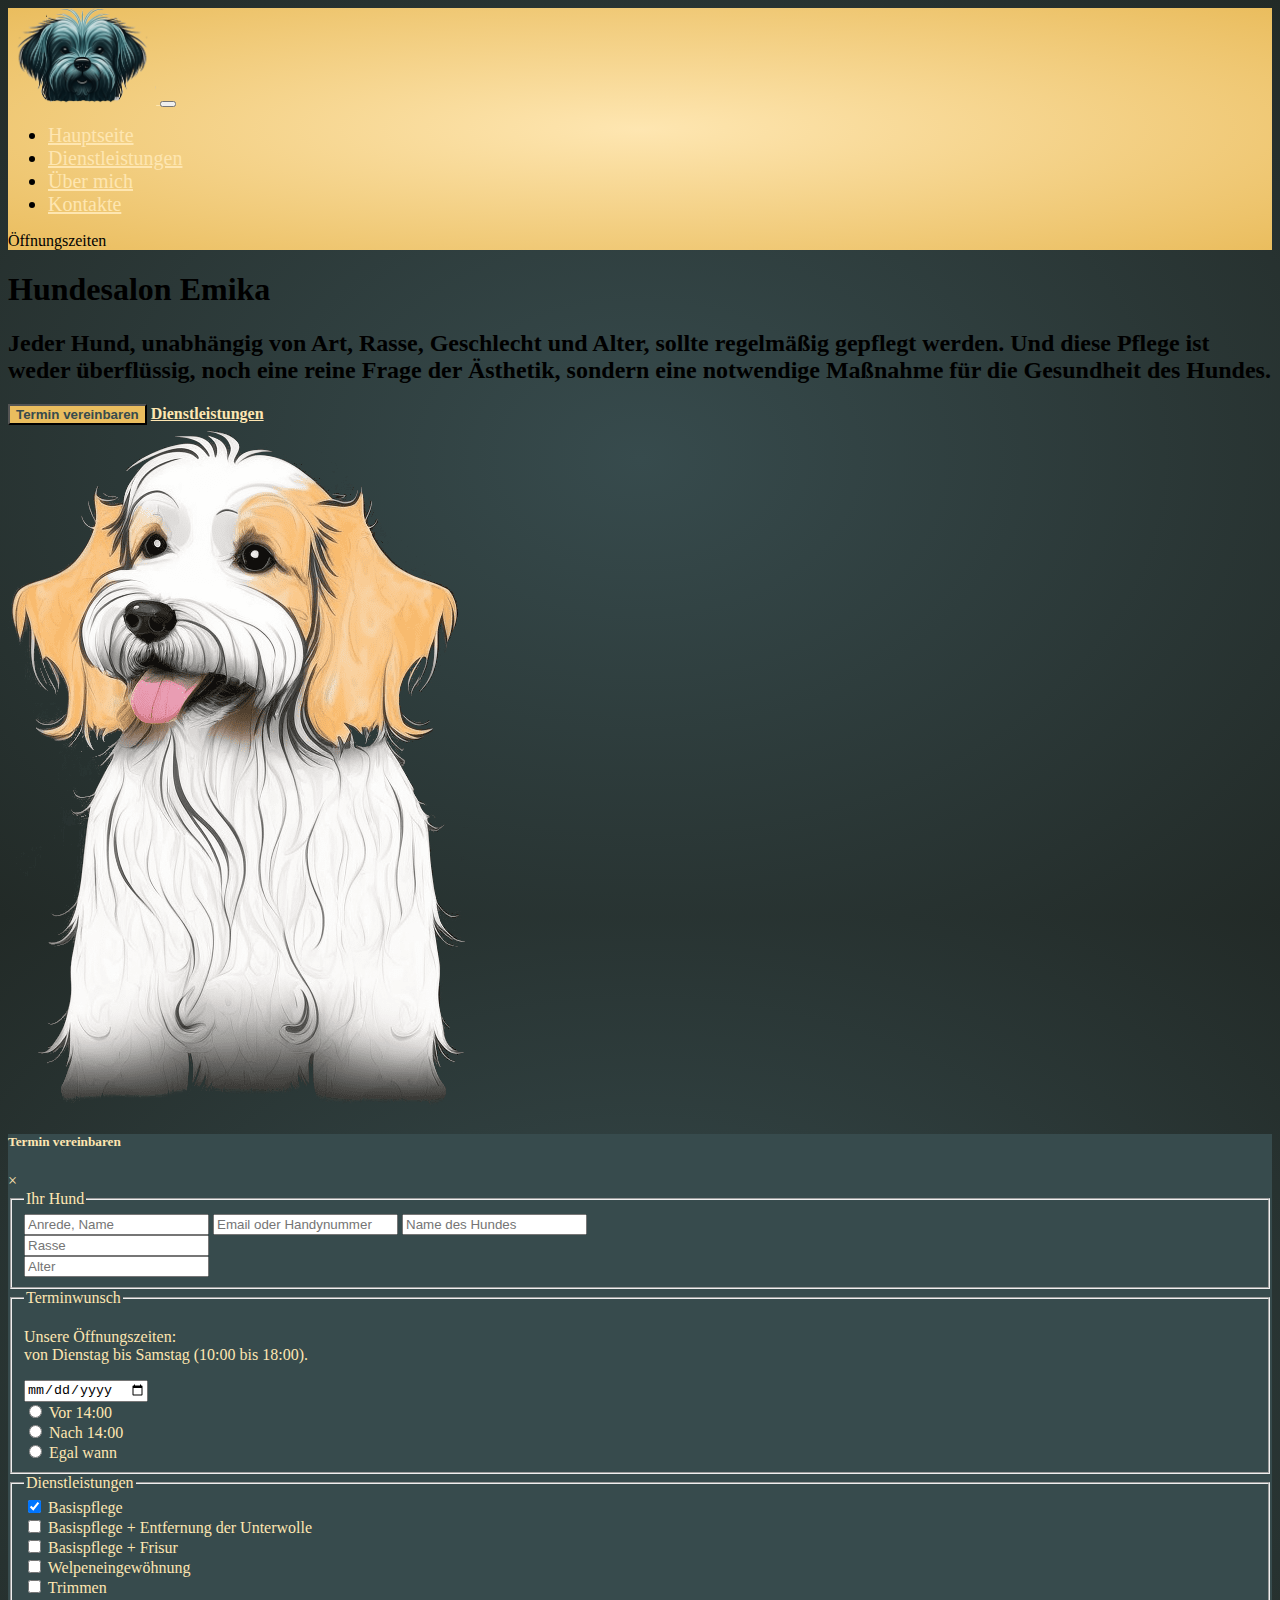
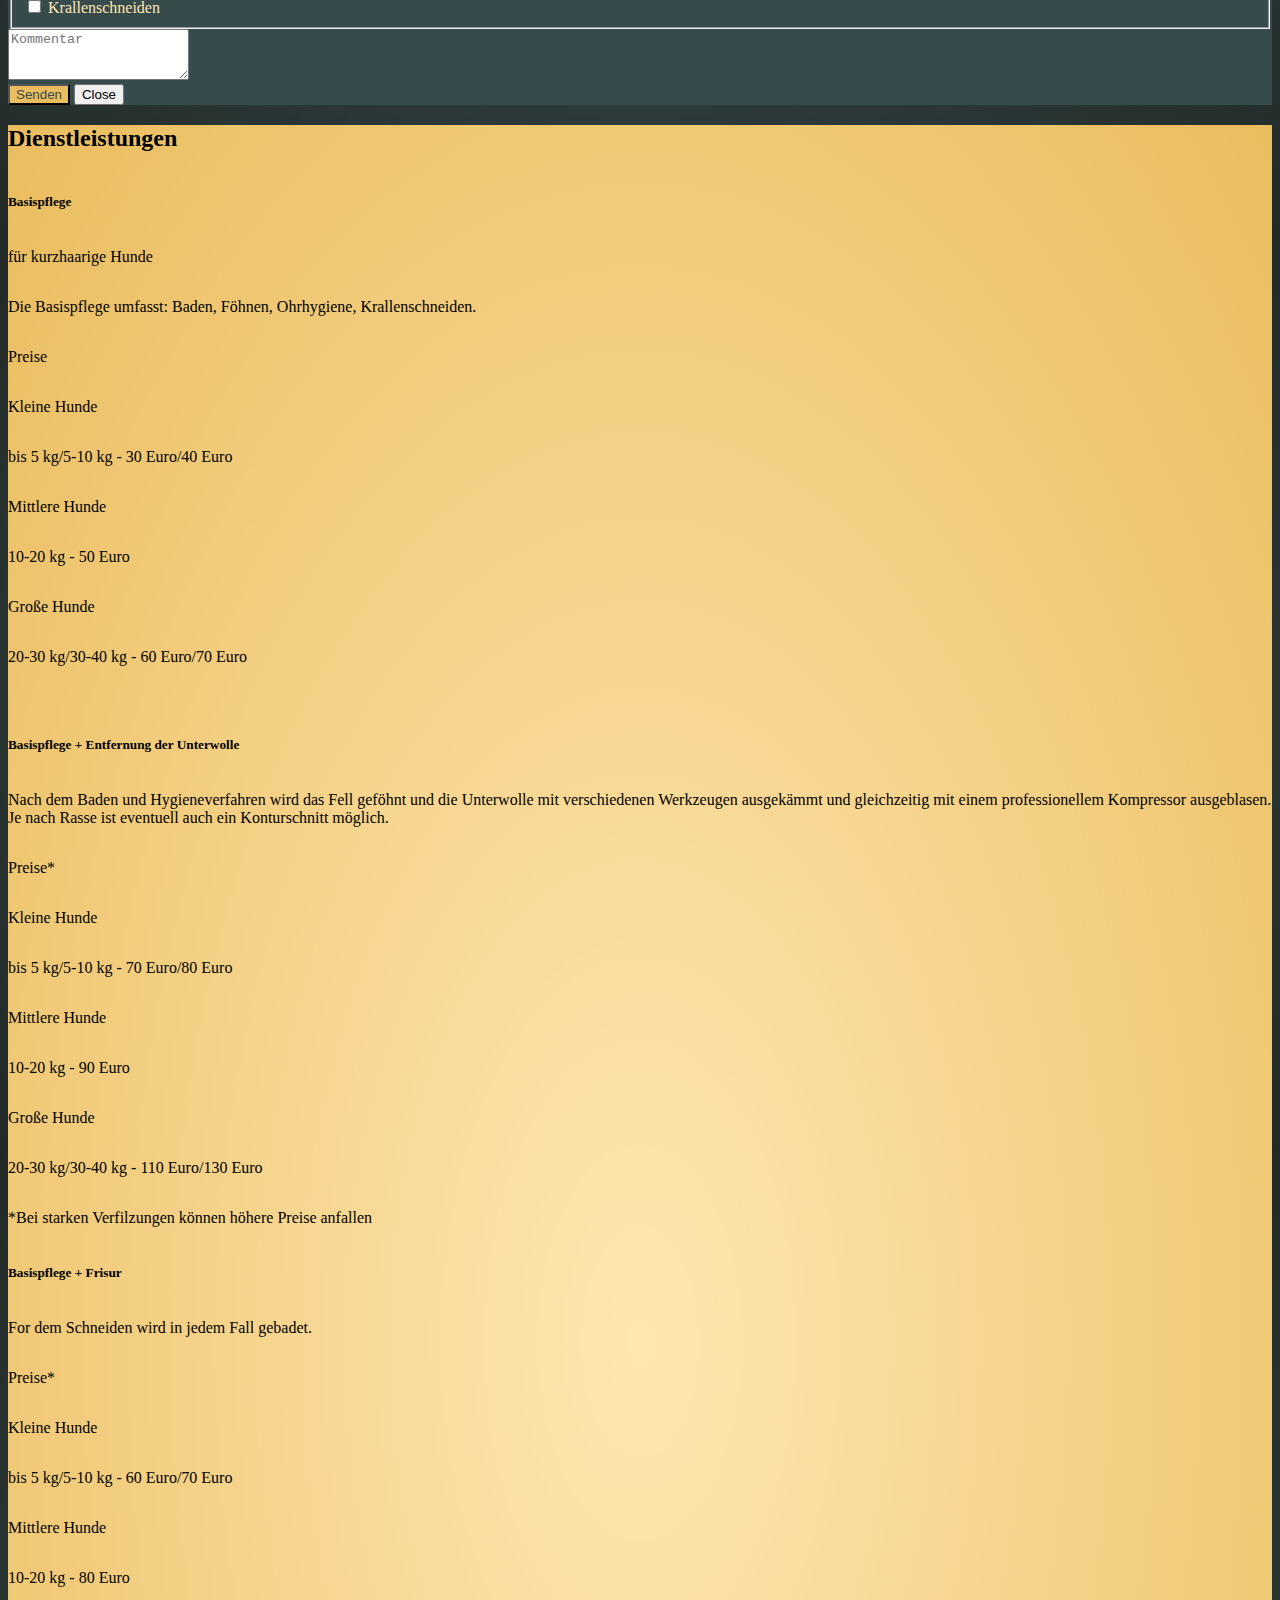
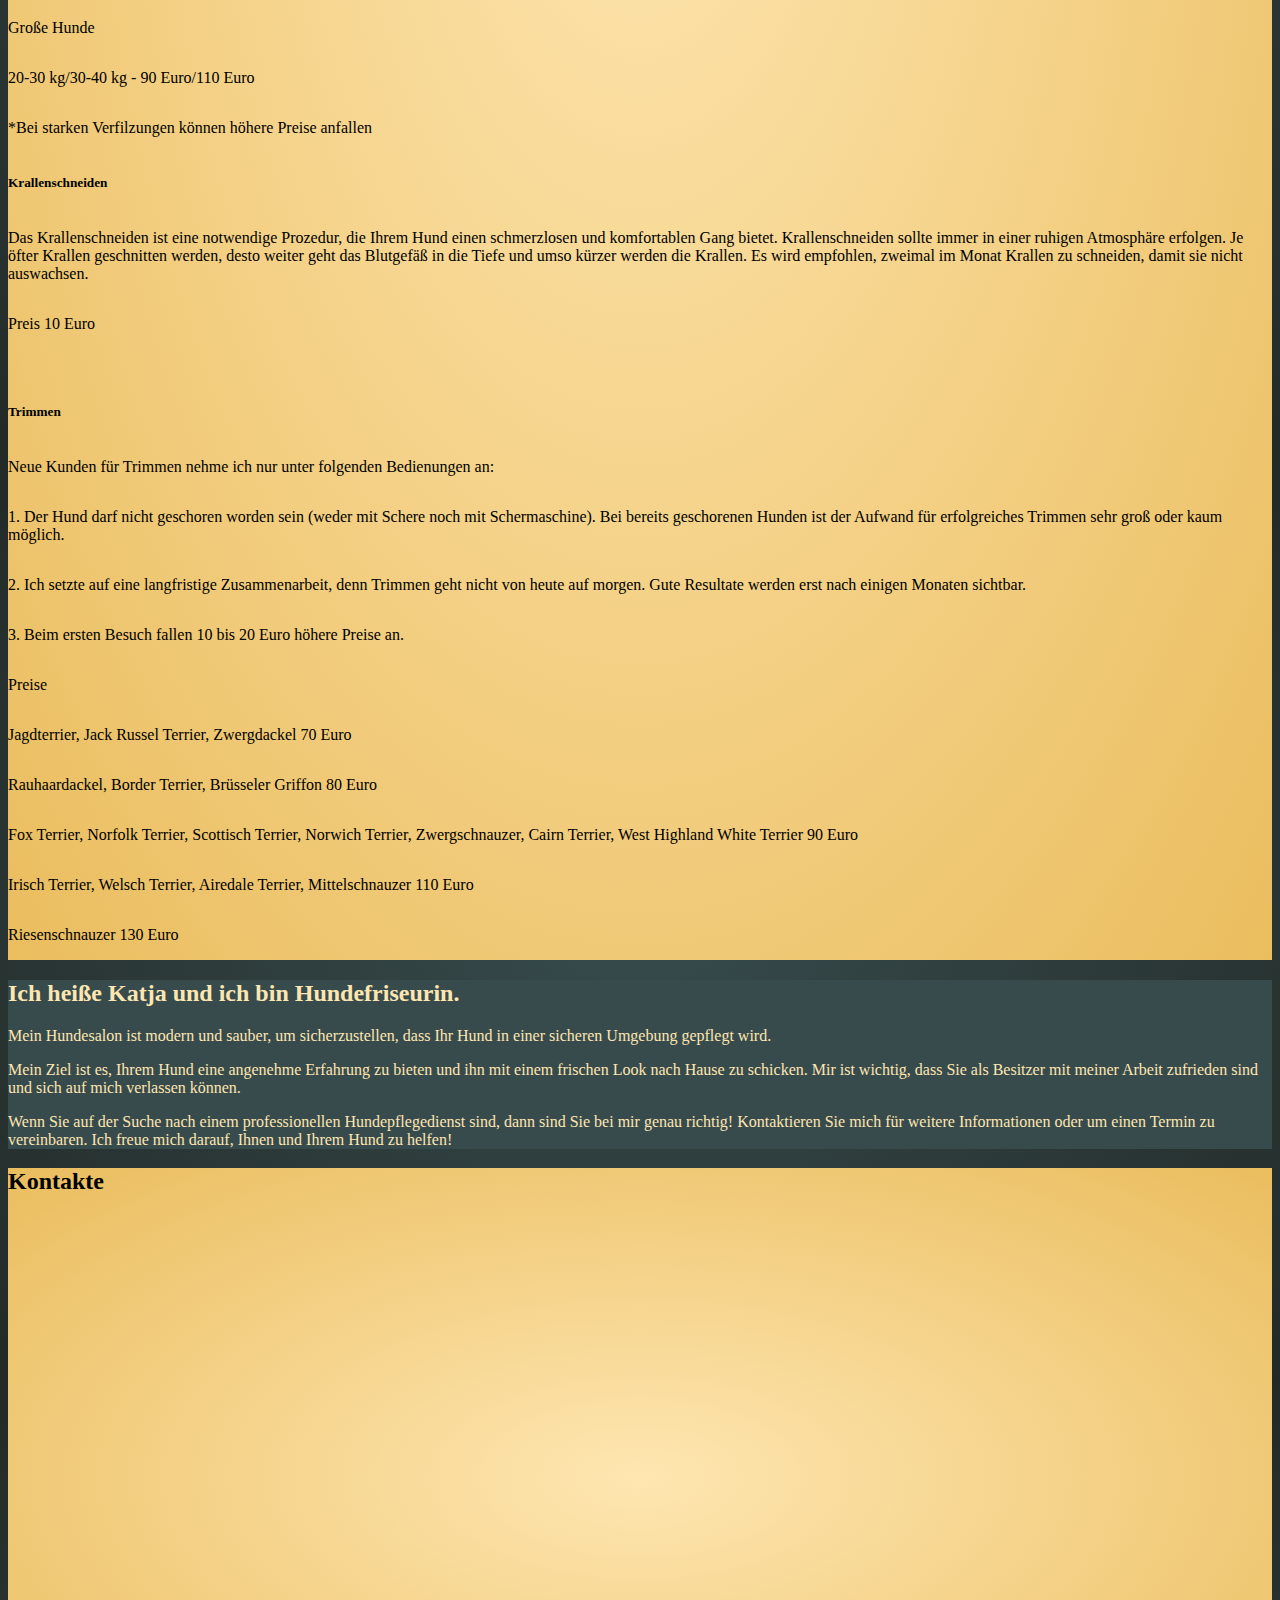
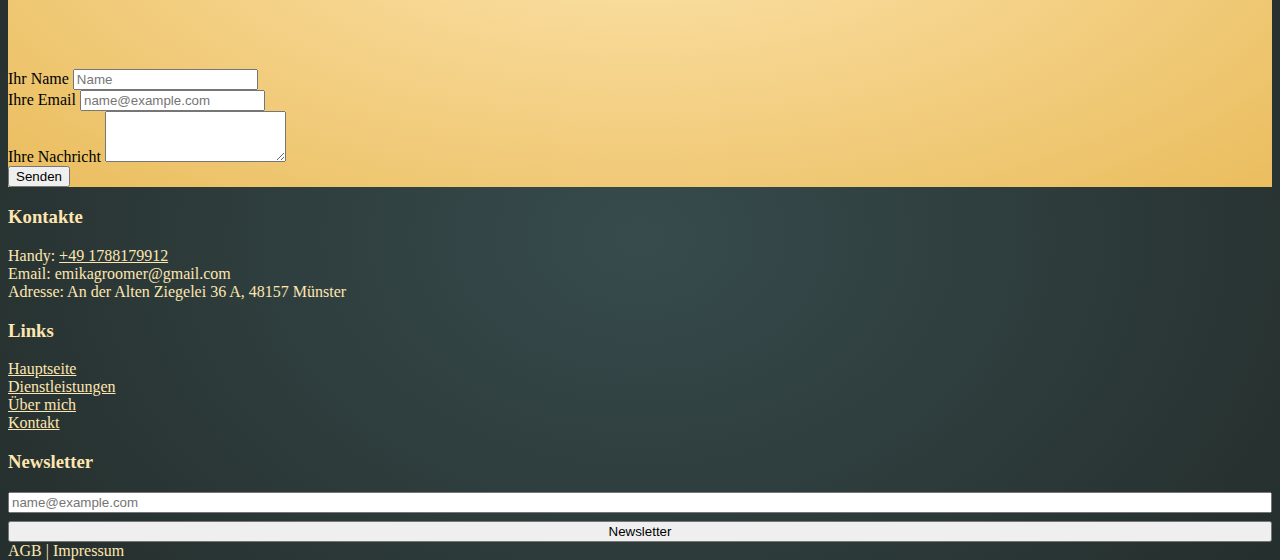
==== commit 33ee6149: "Dienst" ====
--- a/index.html
+++ b/index.html
@@ -187,16 +187,14 @@
           <div class="card service-card">
             <div class="card-body">
               <h5 class="card-title text-center">Basispflege</h5>
-
-              <p class="card-text">
-                Die Basispflege umfasst: Baden, Ohr- und Augenhygiene, Krallenschneiden,
-                trimmen des Intimbereichs, Fellschnitt an Augen und
-                Pfoten (falls erforderlich).
-                Waschen in drei Stufen mit Superreinigungsshampoo, Pflegeshampoo
-                und Conditioner. Föhnen und Kämmen.
+              <p class="text-center">für kurzhaarige Hunde </p>
+              
+              <p class="card-text">
+                Die Basispflege umfasst: Baden, Föhnen, Ohrhygiene, Krallenschneiden.
+                
               </p>
               <p class="text-center">
-                Preise*
+                Preise
               <p class="card-text">
                 Kleine Hunde
               <p class="card-text">
@@ -210,7 +208,7 @@
               <p class="card-text">
                 20-30 kg/30-40 kg - 60 Euro/70 Euro
               <p class="card-text">
-                *Bei langem Fell oder starken Verfilzungen können höhere Preise anfallen
+                
               </p>
               <div class="d-flex justify-content-center">
 
@@ -255,7 +253,7 @@
             <div class="card-body">
             
               <h5 class="card-title text-center">Basispflege + Frisur</h5>
-              
+              <p class="text-center">For dem Schneiden wird in jedem Fall gebadet. </p>
               <p class="text-center">Preise*</p>
               <p class="card-text">
                 Kleine Hunde
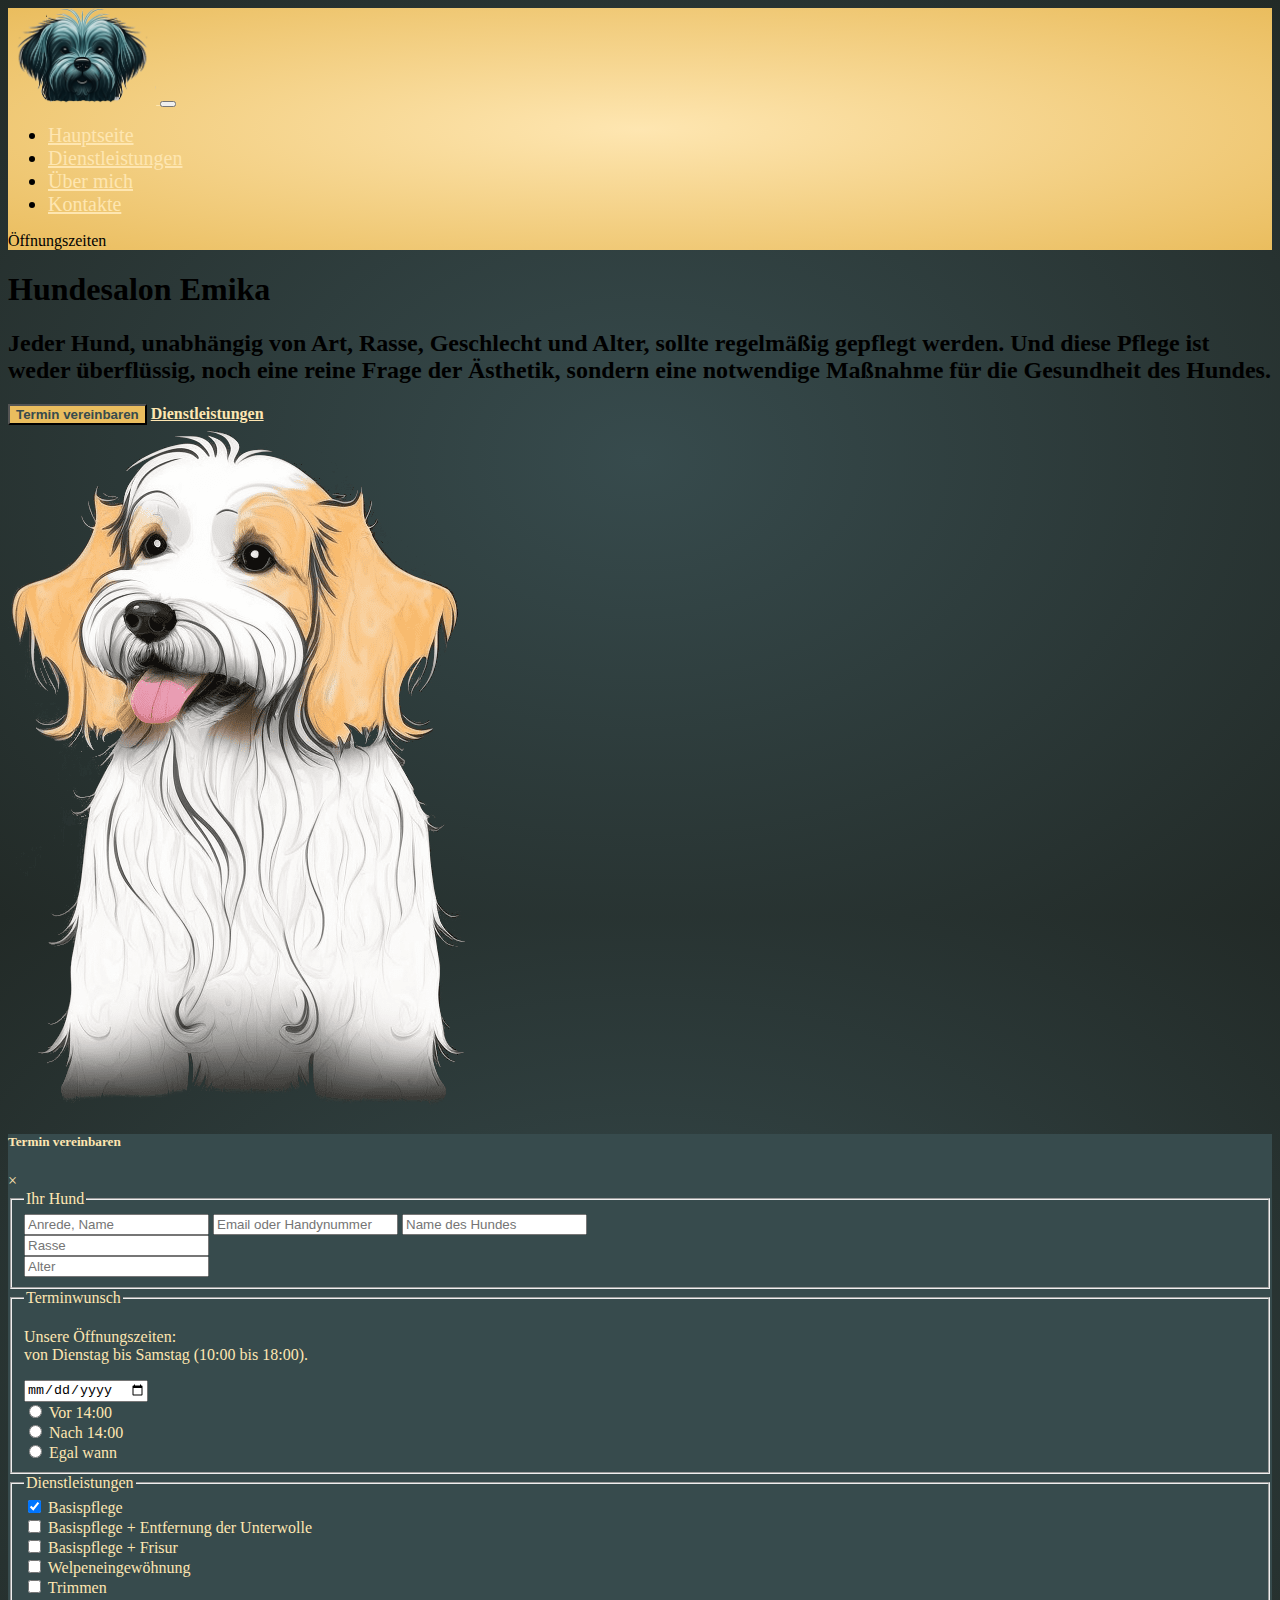
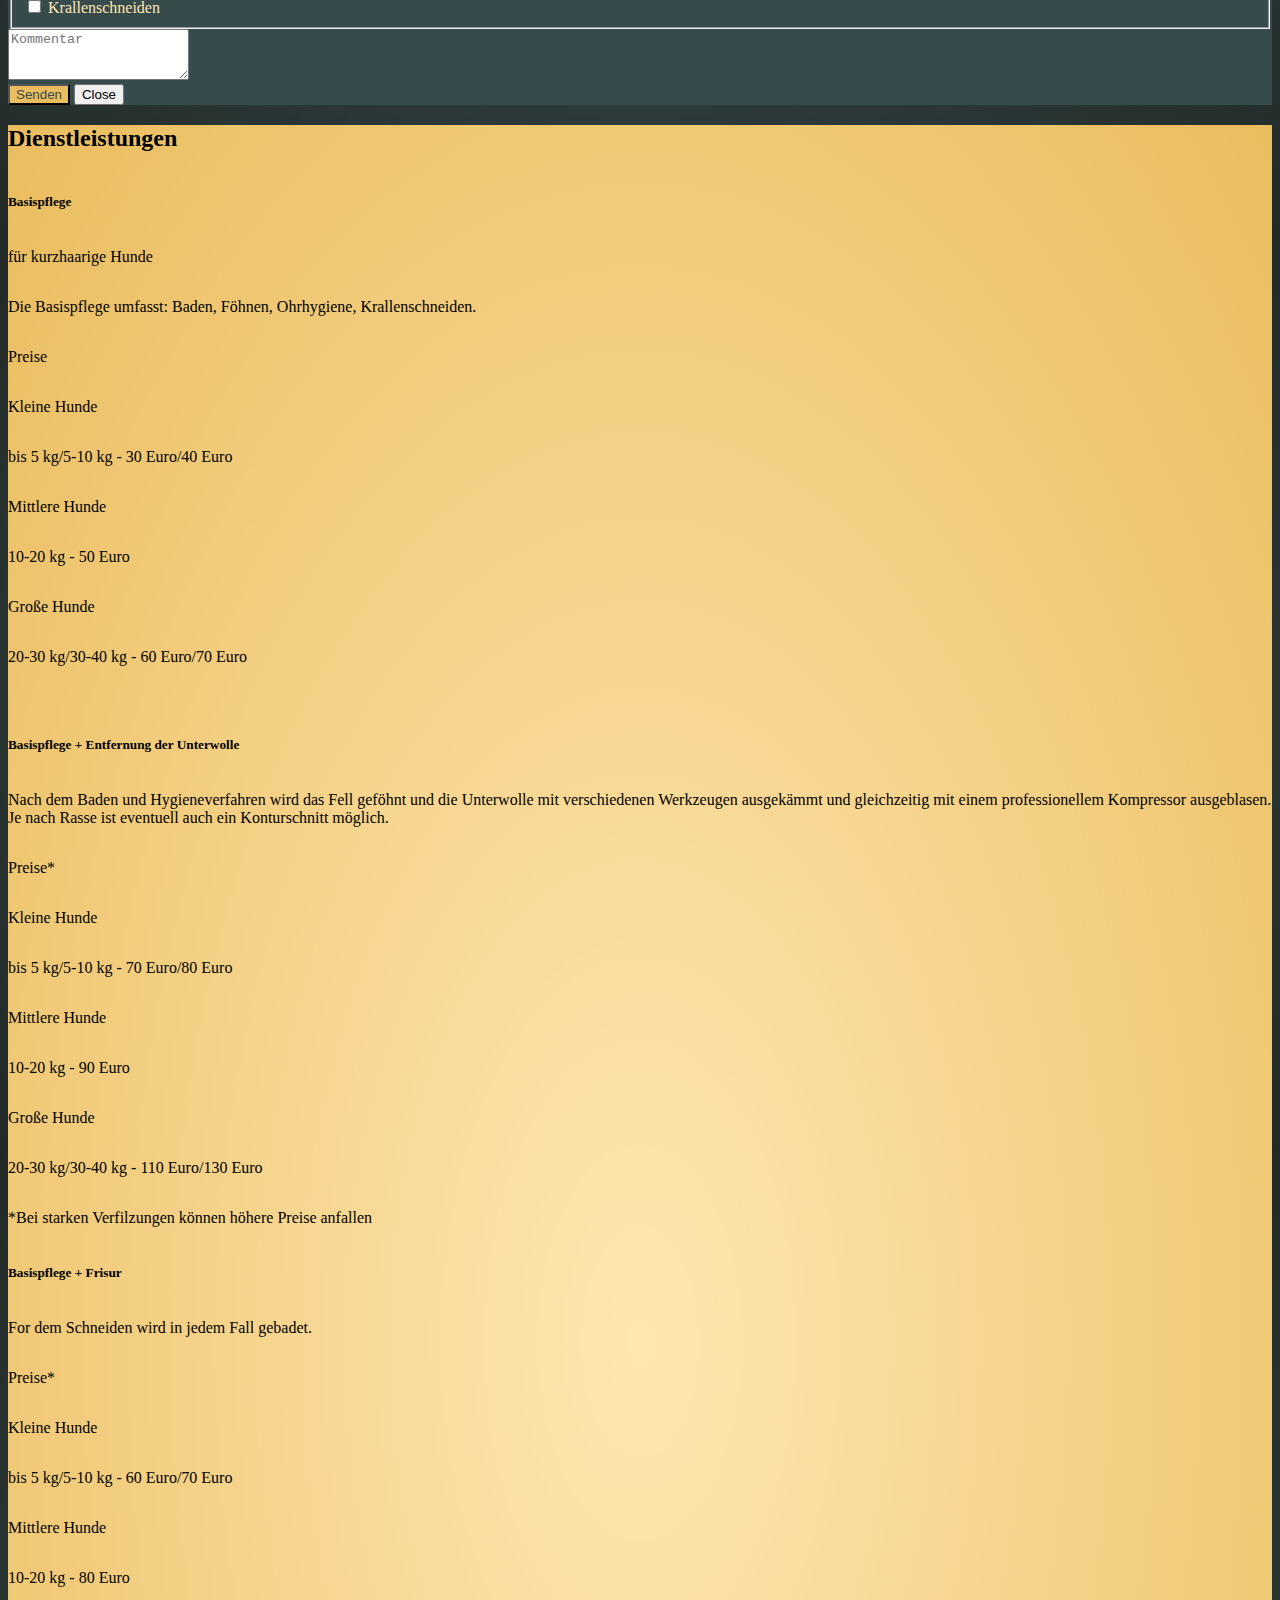
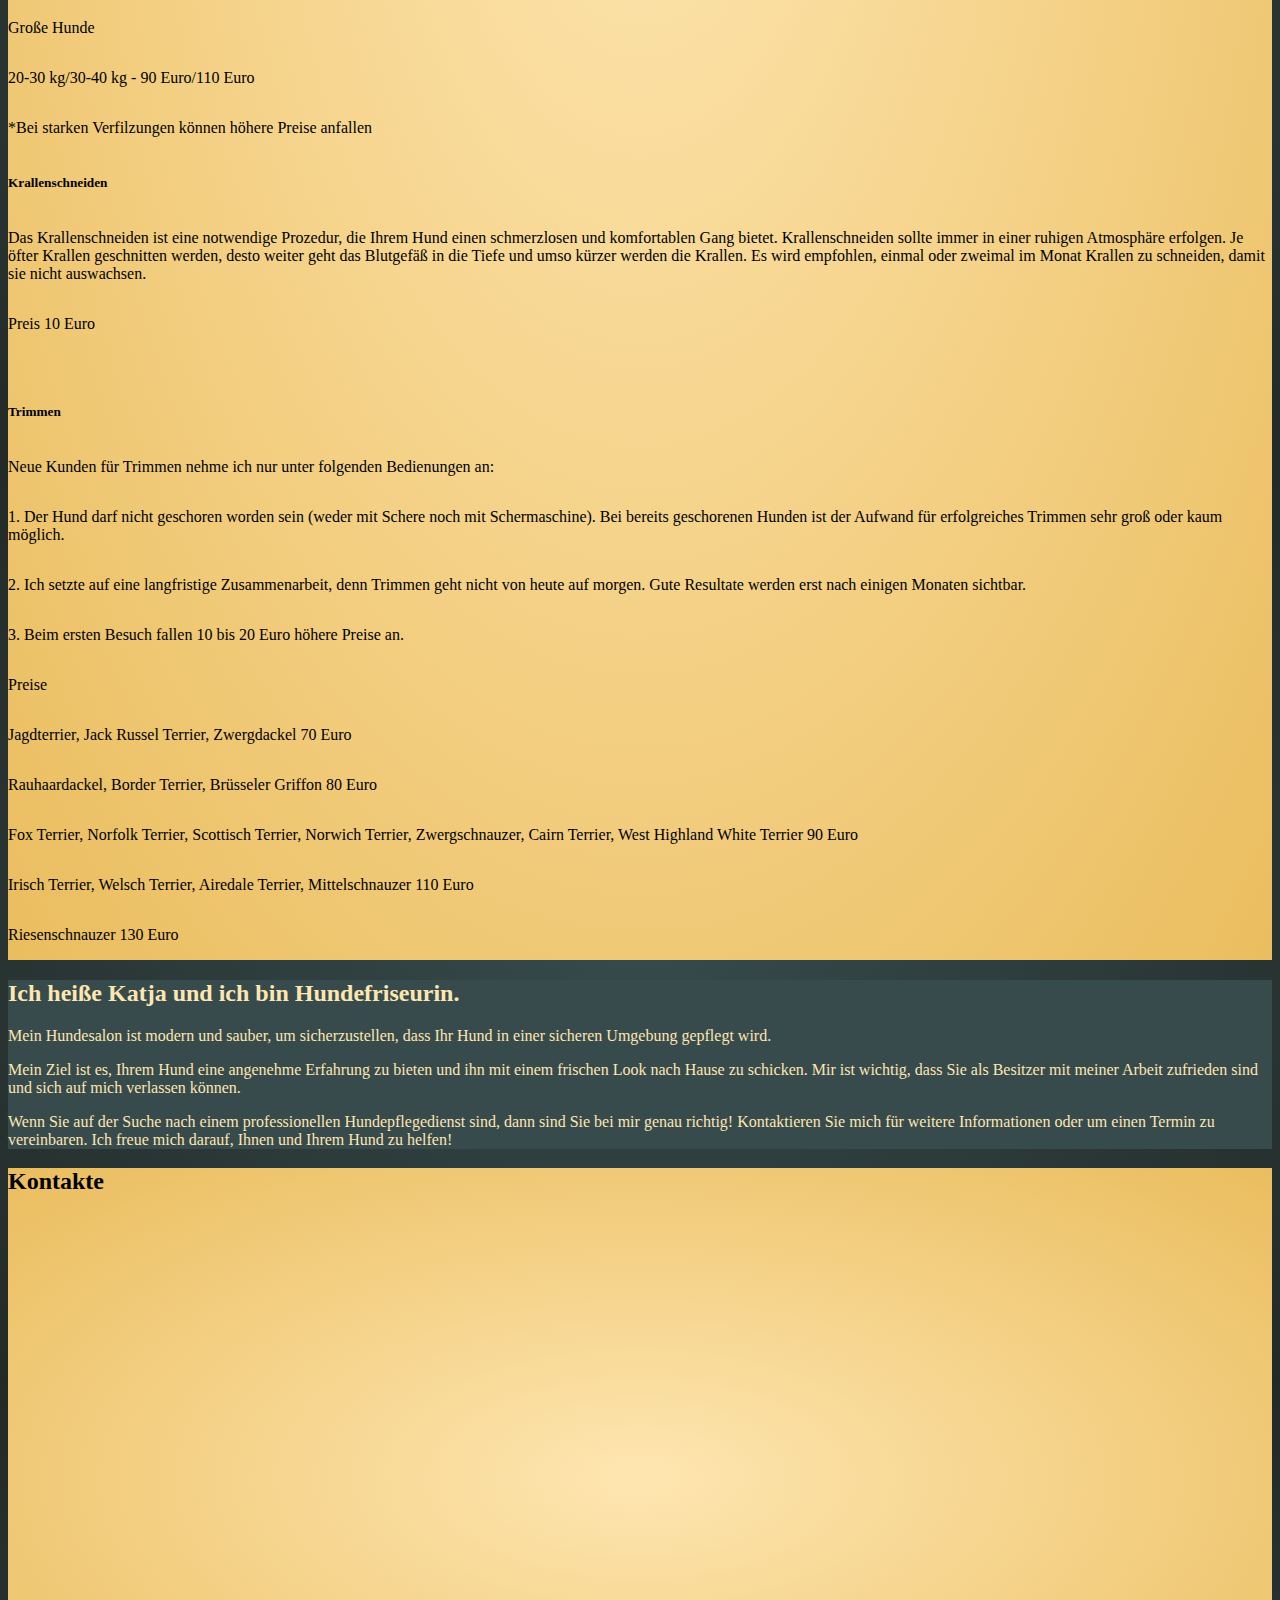
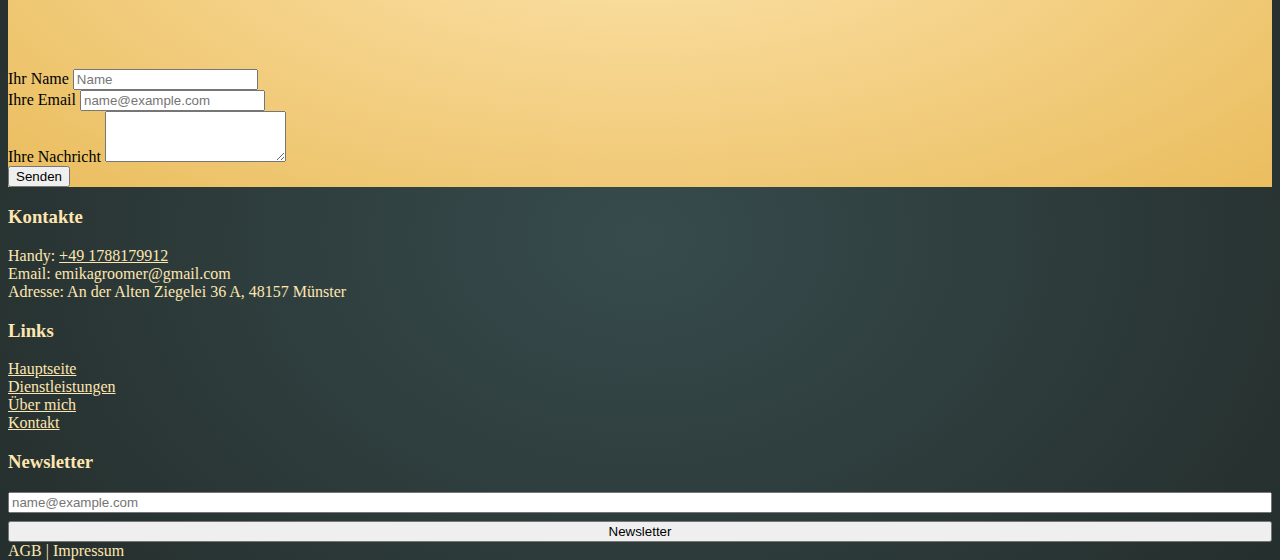
==== commit 8812844a: "Preise änderung" ====
--- a/index.html
+++ b/index.html
@@ -287,7 +287,7 @@
               Krallenschneiden sollte immer in einer ruhigen Atmosphäre erfolgen.
               Je öfter Krallen geschnitten werden, desto weiter geht
               das Blutgefäß in die Tiefe und umso kürzer werden die Krallen.
-              Es wird empfohlen, zweimal im Monat Krallen zu schneiden,
+              Es wird empfohlen, einmal oder zweimal im Monat Krallen zu schneiden,
               damit sie nicht auswachsen.</p>
               
               <p class="card-center">Preis 10 Euro</p>
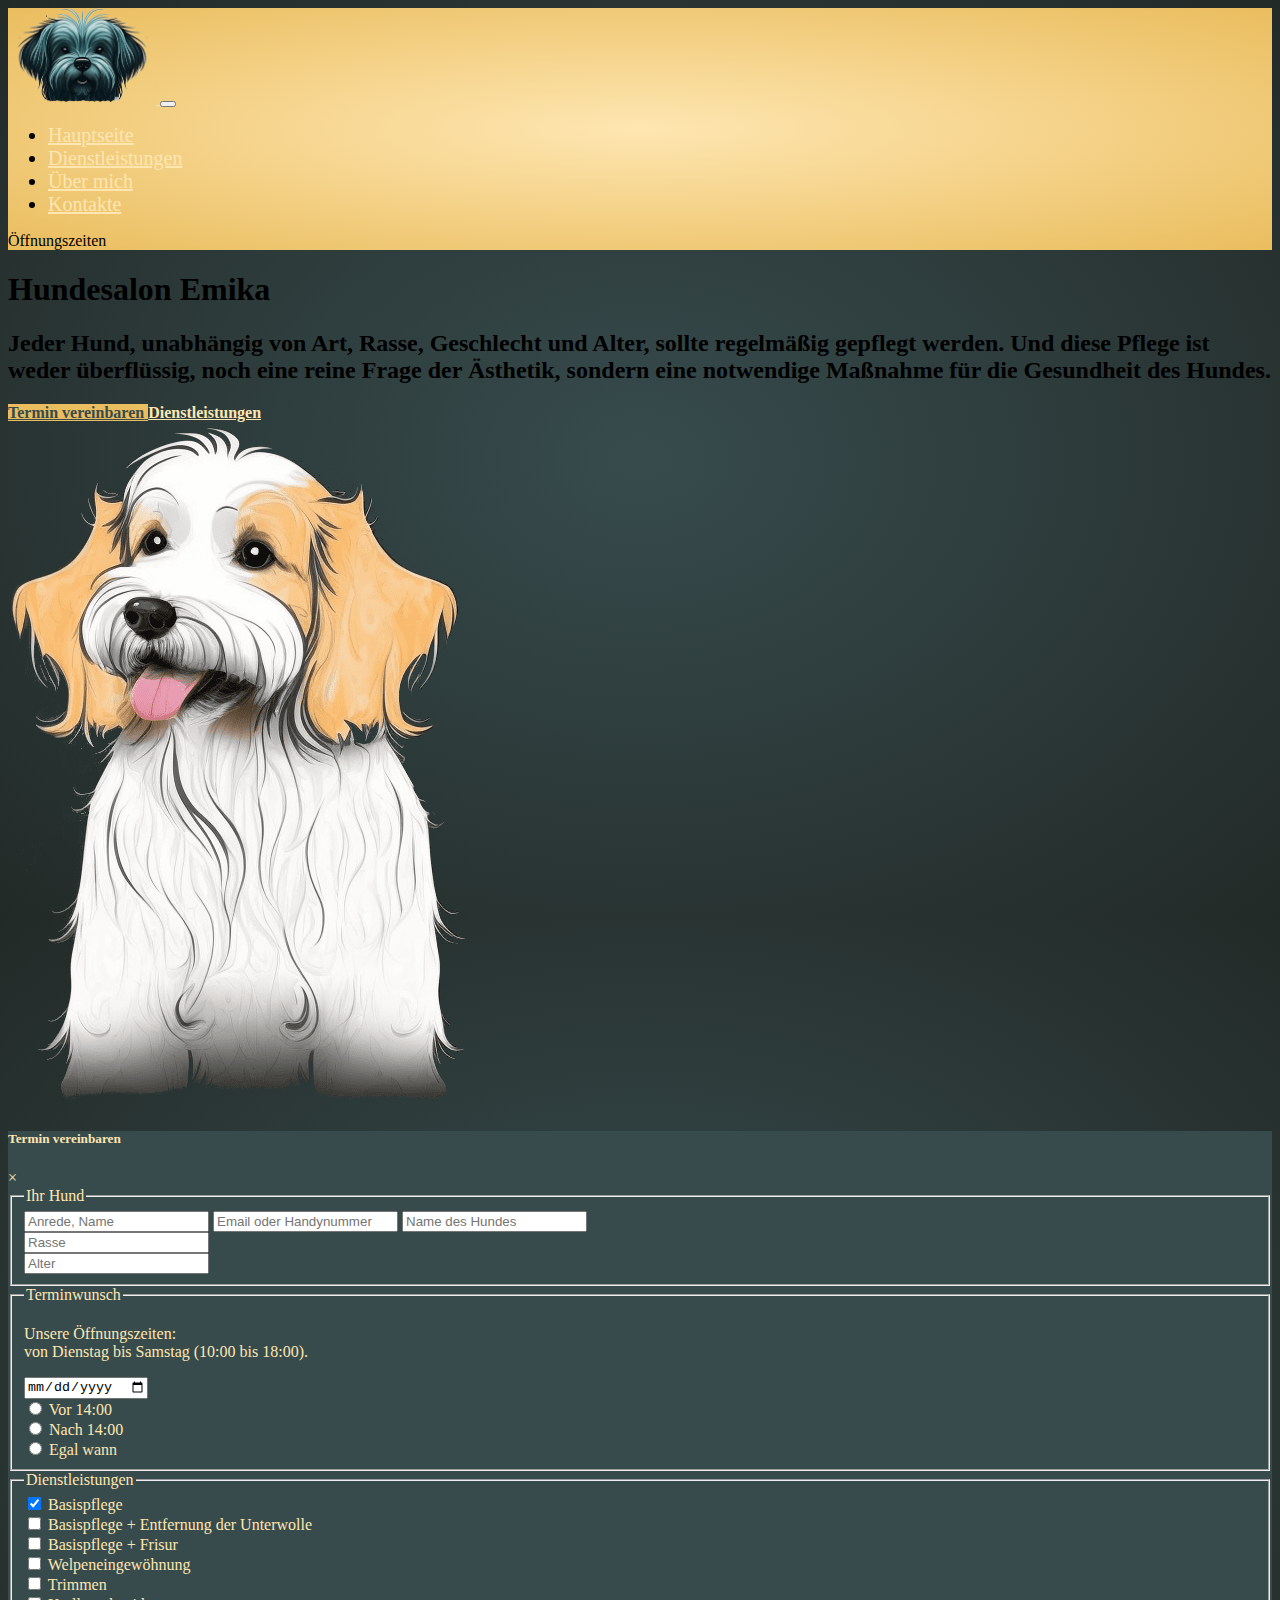
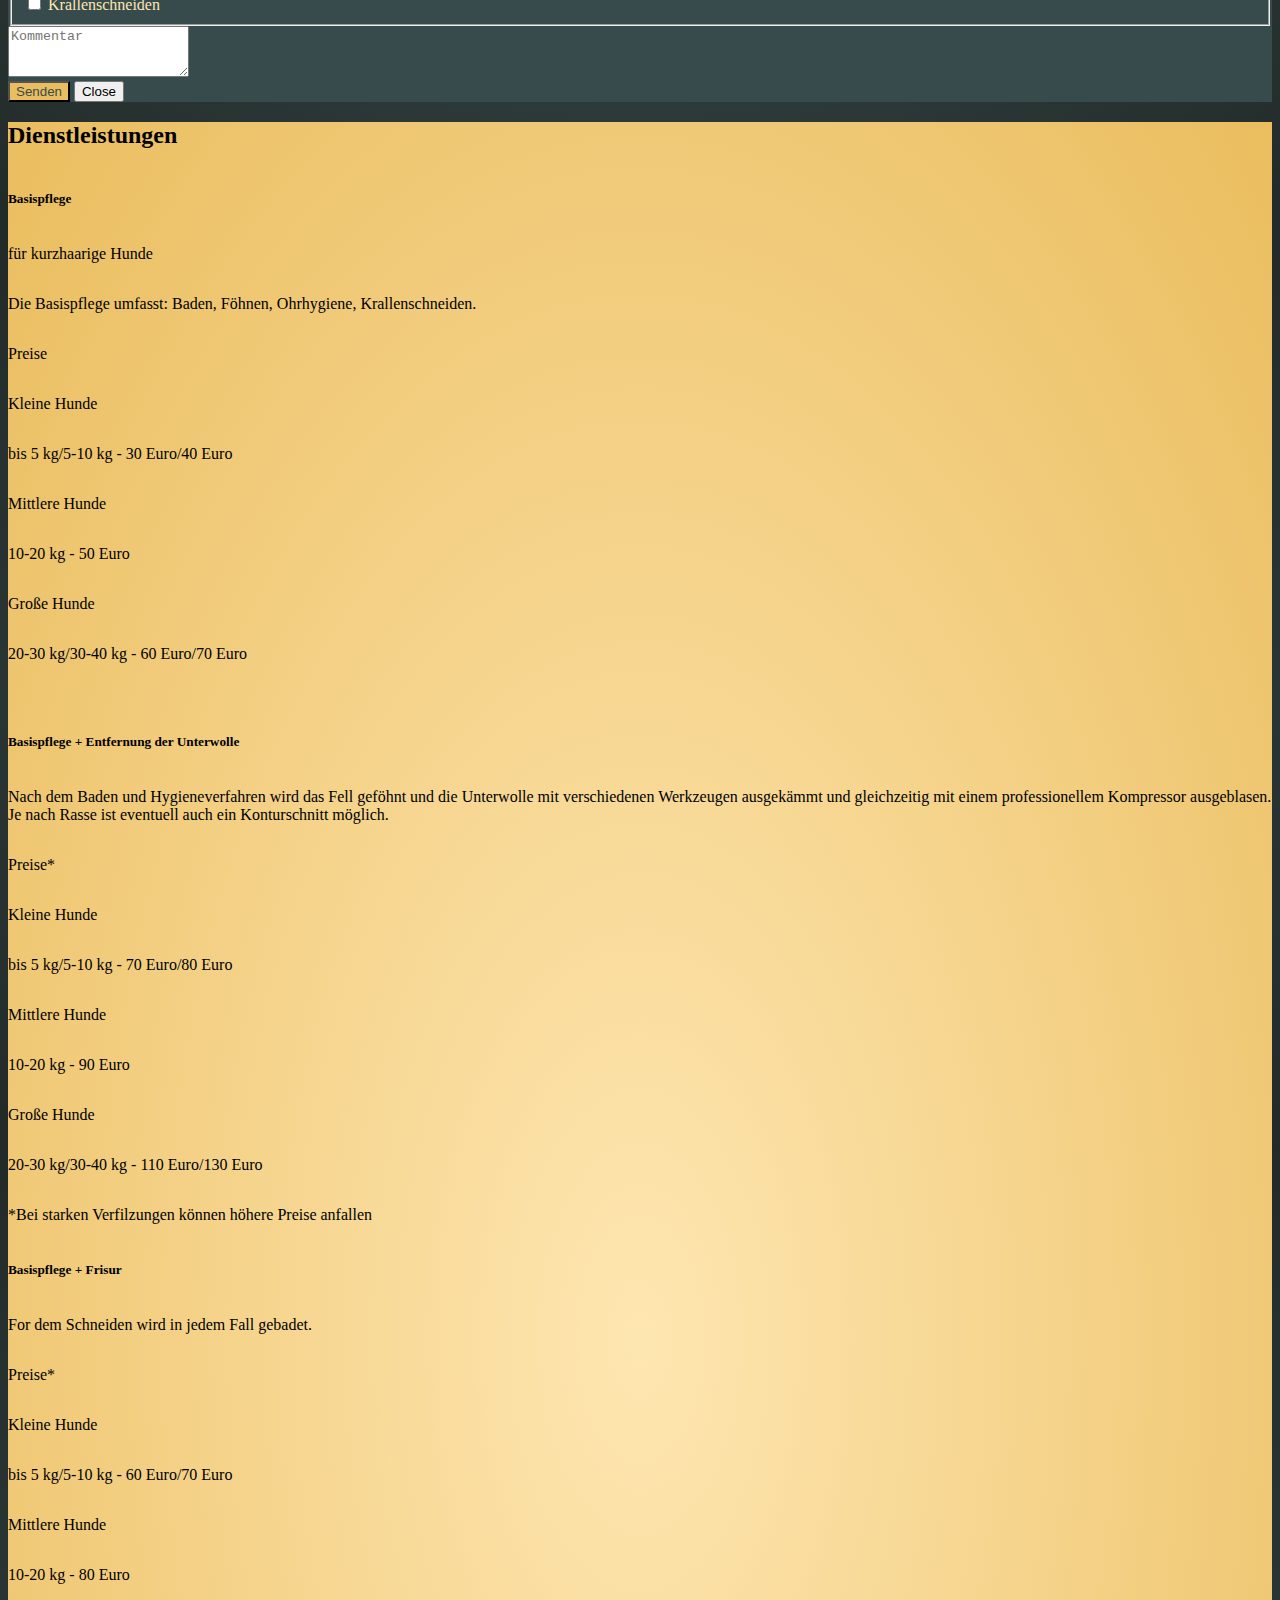
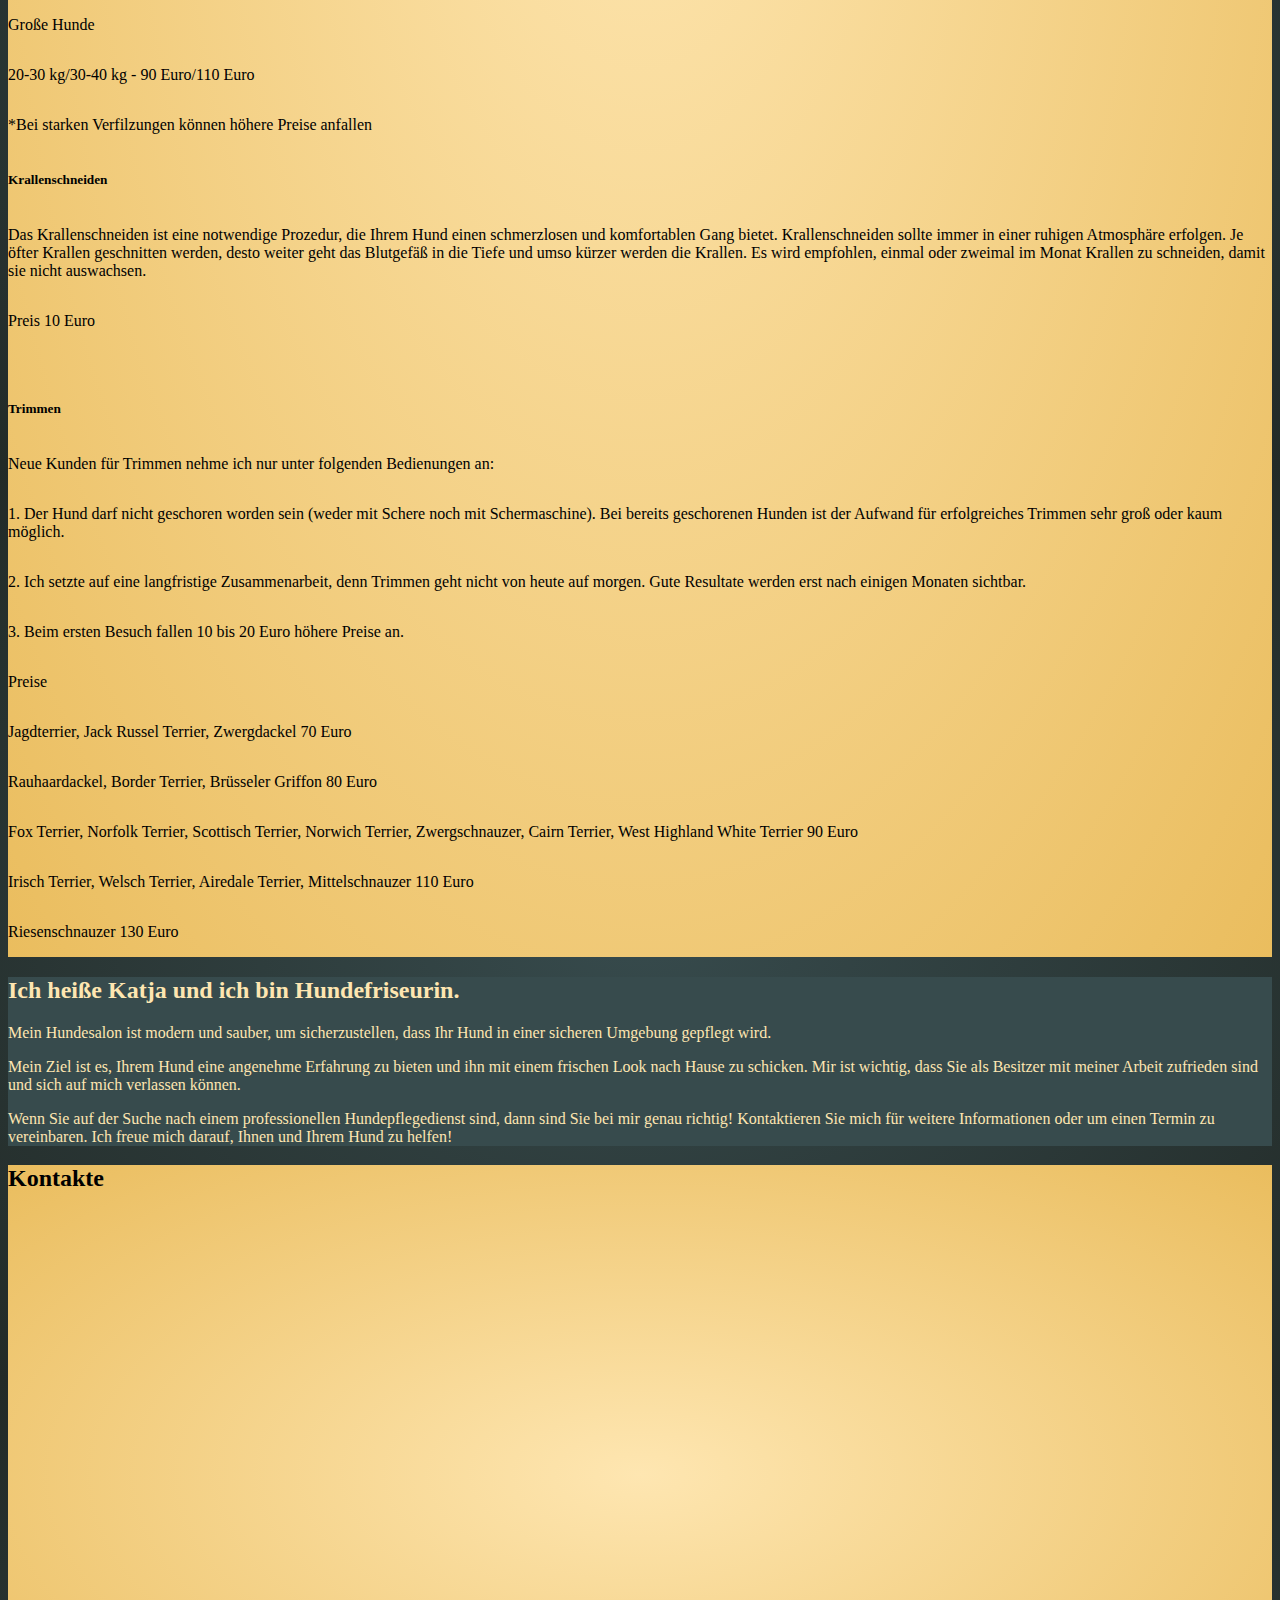
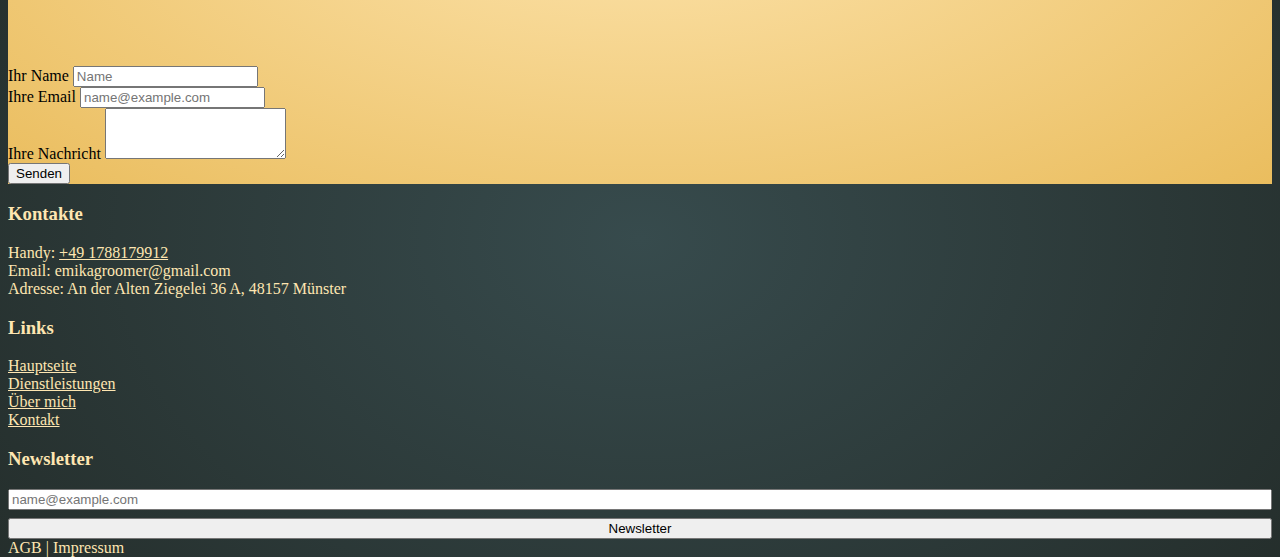
==== commit caa6800e: "Update index.html" ====
--- a/index.html
+++ b/index.html
@@ -60,10 +60,10 @@
           </h2>
           <!--CTA buttons-->
           <div class="cta-buttons">
-            <button class="btn btn-lg btn-custom1 font-weight-bold mt-3 mt-md-4 px-4" type="button"
-              class="btn btn-primary" data-bs-toggle="modal" data-bs-target="#termin">
+            <a class="btn btn-lg btn-custom1 font-weight-bold mt-3 mt-md-4 px-4" type="button"
+              class="btn btn-primary" href="https://wa.me/491788179912">
               <strong>Termin vereinbaren</strong>
-            </button>
+            </a>
             <a href="#services" class="btn btn-lg btn-secondary font-weight-bold mt-3 mt-md-4 px-4">
               <strong>Dienstleistungen</strong>
             </a>
@@ -505,4 +505,4 @@
   </script>
 </body>
 
-</html>+</html>
